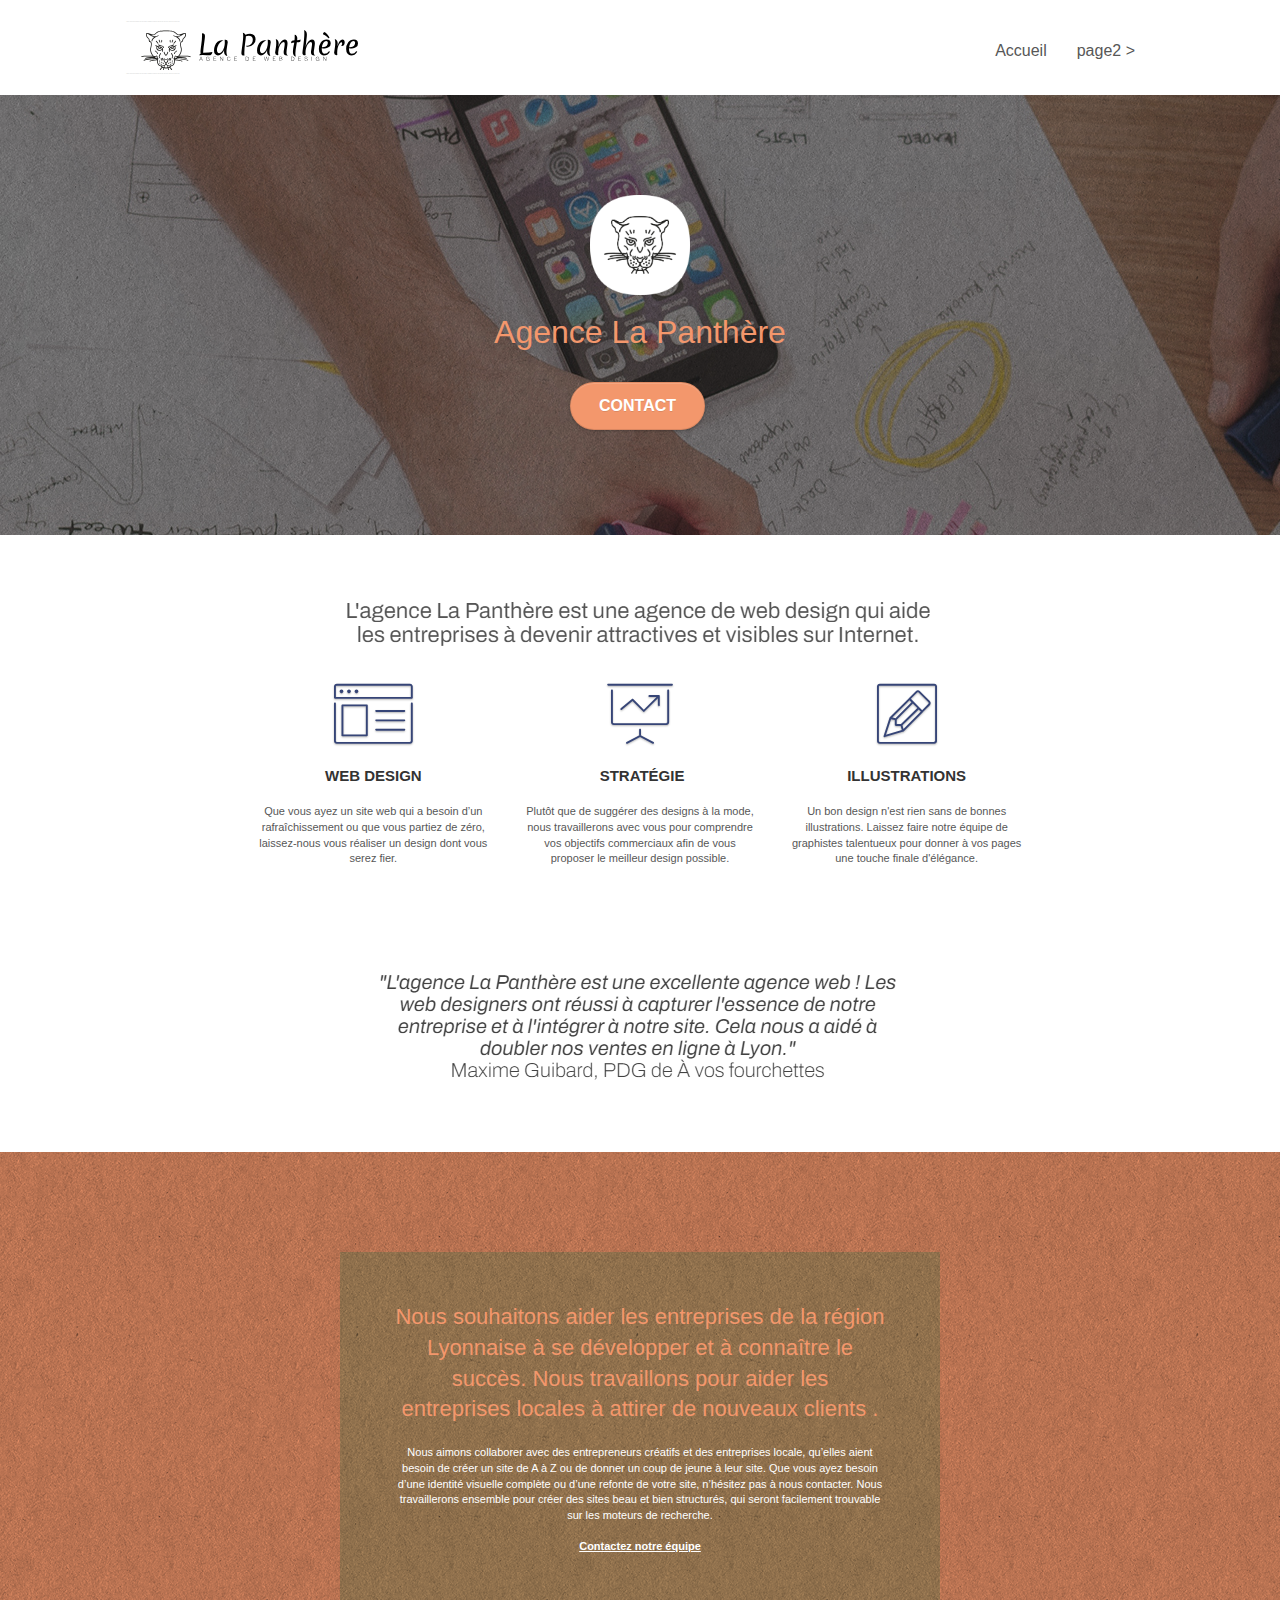
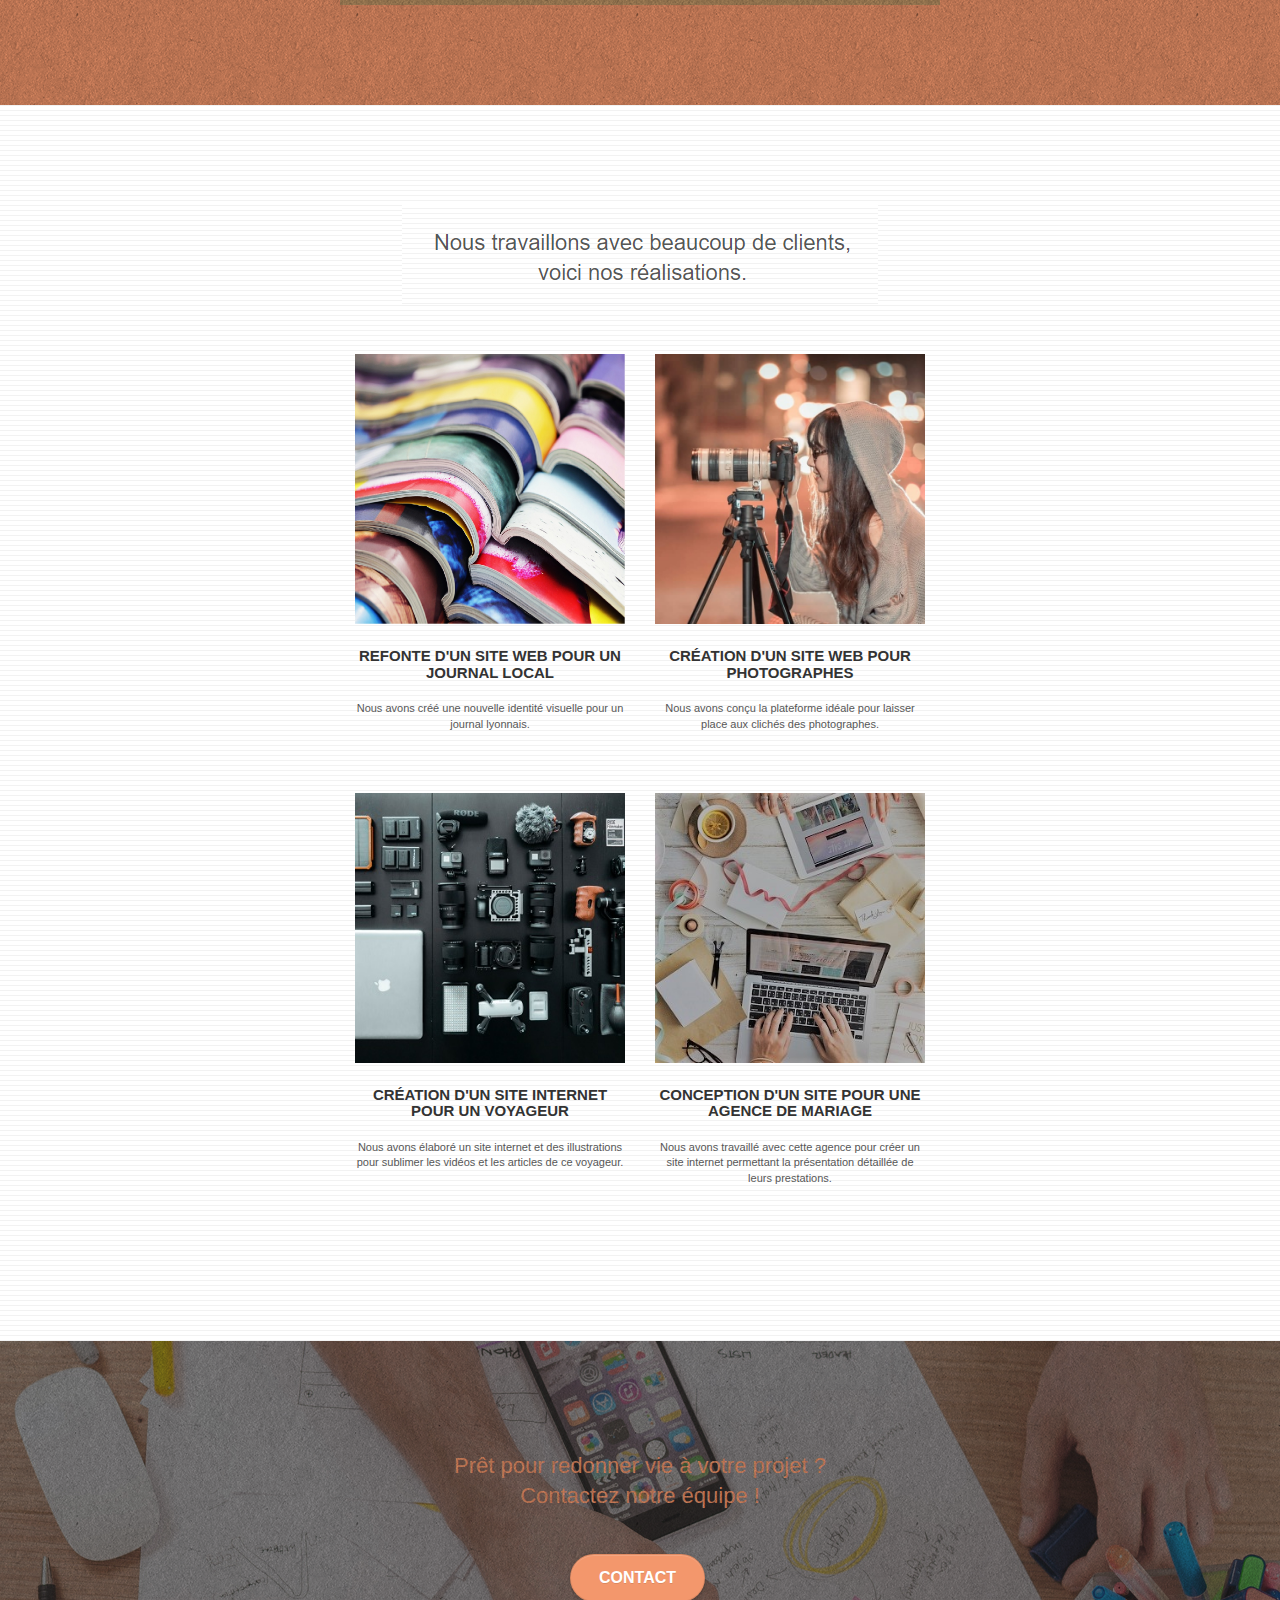
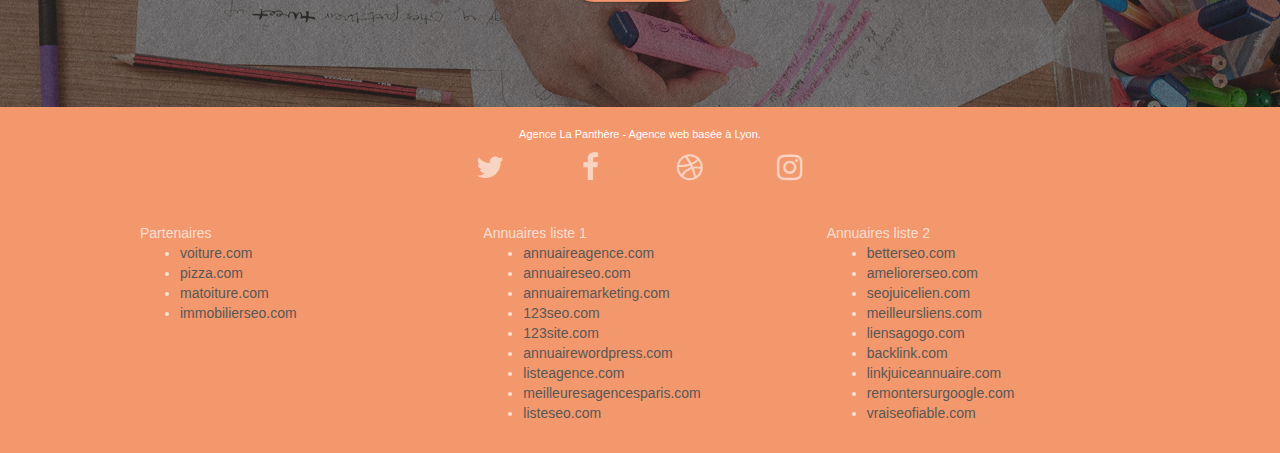
==== index.html @ cd503aeb "version initiale" ====
<!doctype html>
<html lang="Default">
<head>
    <meta charset="utf-8">
    <meta name="keywords" content="seo, google, site web, site internet, agence design paris, agence design, agence design,agence design,agence design,agence design,agence design,agence design,agence design,agence design">
    <meta name="description" content="">
    <meta name="viewport" content="width=device-width, initial-scale=1.0, viewport-fit=cover">
    <link rel="shortcut icon" type="image/png" href="favicon.jpg">
    
	<link rel="stylesheet" type="text/css" href="./css/bootstrap.css">
	<link rel="stylesheet" type="text/css" href="style.css">
	<link rel="stylesheet" type="text/css" href="./css/font-awesome.css">
	<link rel="stylesheet" type="text/css" href="./css/et-line.css">
	
    
	<script src="./js/jquery-2.1.0.js"></script>
	<script src="./js/bootstrap.js"></script>
	<script src="./js/blocs.js"></script>
	<script src="./js/jquery.touchSwipe.js" defer></script>
	<script src="./js/gmaps.js"></script>

    <title>.</title>

    
<!-- Analytics -->
 
<!-- Analytics END -->
    
</head>
<body>
<!-- Principal conteneur -->
<div class="page-container">
    
<!-- bloc-0 -->
<div class="bloc bgc-white l-bloc " id="bloc-0">
	<div class="container bloc-sm">

		<nav class="navbar row">
			<div class="navbar-header">
				<div class="keywords" style="color:#cccccc;font-size:1px;">Agence web à paris, stratégie web, web design, illustrations, design de site web, site web, web, internet, site internet, site</div>
				<a class="navbar-brand" href="index.html"><img src="img/agence-la-panthere-monochrome.svg" alt="paris web design logo agence web meilleure agence" height="40" /></a>
				<div class="keywords" style="color:#cccccc;font-size:1px;">Agence web à paris, stratégie web, web design, illustrations, design de site web, site web, web, internet, site internet, site</div>
				<button id="nav-toggle" type="button" class="ui-navbar-toggle navbar-toggle" data-toggle="collapse" data-target=".navbar-1">
					<span class="sr-only">Toggle navigation</span><span class="icon-bar"></span><span class="icon-bar"></span><span class="icon-bar"></span>
				</button>
			</div>
			<div class="collapse navbar-collapse navbar-1 special-dropdown-nav">
				<ul class="site-navigation nav navbar-nav">
					<li>
						<a href="index.html">Accueil</a>
					</li>
					<li>
					</li>
					<li>
						<a href="page2.html">page2 &gt;</a>
					</li>
				</ul>
			</div>
		</nav>
	</div>
</div>
<!-- bloc-0 END -->

<!-- bloc-1-presentation -->
<div class="bloc bgc-dark-slate-blue bg-banniere d-bloc bg-t-edge bloc-bg-texture texture-paper b-parallax" id="bloc-1-hero">
	<div class="container bloc-lg">
		<div class="row tight-width-whitespace">
			<div class="col-sm-12">
				<img src="img/logo.png" class="center-block image-resize-mode" width="100" alt="Agence La Panthère, agence web paris, création logo paris" />
				<h1 class="text-center hero-bloc-text tc-white ">
					Agence La Panthère
				</h1>
				<div class="text-center">
					<a href="page2.html" class="btn btn-lg btn-clean btn-rd cta-hero btn-atomic-tangerine" id="cta-hero">Contact</a>
				</div>
			</div>
		</div>
	</div>
</div>
<!-- bloc-1-presentation END -->

<!-- bloc-2-services -->
<div class="bloc bgc-white l-bloc" id="bloc-2-services">
	<div class="container bloc-md">
		<div class="row">
			<div class="col-sm-12 text-center">
				<img alt="agence web, agence web paris, web design paris, stratégie web" src="img/title.png" />
			</div>
		</div>
		<div class="row voffset-lg med-width-whitespace">
			<div class="col-sm-4">
				<div class="text-center">
					<span class="et-icon-browser sm-shadow icon-dark-slate-blue icons icon-lg"></span>
				</div>
				<h3 class="mg-md text-center">
					Web design
				</h3>
				<p class="text-center ">
					Que vous ayez un site web qui a besoin d&rsquo;un rafraîchissement ou que vous partiez de zéro, laissez-nous vous réaliser un design dont vous serez fier.
				</p>
			</div>
			<div class="col-sm-4">
				<div class="text-center">
					<span class="et-icon-presentation sm-shadow icon-dark-slate-blue icons icon-lg"></span>
				</div>
				<h3 class="mg-md text-center">
					&nbsp;Stratégie
				</h3>
				<p class="text-center ">
					Plutôt que de suggérer des designs à la mode, nous travaillerons avec vous pour comprendre vos objectifs commerciaux afin de vous proposer le meilleur design possible.<br>
				</p>
			</div>
			<div class="col-sm-4">
				<div class="text-center">
					<span class="et-icon-edit sm-shadow icon-dark-slate-blue icons icon-lg"></span>
				</div>
				<h3 class="mg-md text-center">
					Illustrations
				</h3>
				<p class="text-center ">
					Un bon design n'est rien sans de bonnes illustrations. Laissez faire notre équipe de graphistes talentueux pour donner à vos pages une touche finale d'élégance.
				</p>
			</div>
		</div>
		<div class="row voffset-lg voffset">
			<div class="col-xs-12 col-md-8 col-md-offset-2 text-center">
				<img alt="agence web, agence web paris, web design paris, stratégie web" src="img/citation.png" />

			</div>
		</div>
	</div>
</div>
<!-- bloc-2-services END -->

<!-- bloc-3-what-i-do -->
<div class="bloc tc-white bgc-atomic-tangerine bg-presentation d-bloc bloc-bg-texture texture-paper b-parallax" id="bloc-3-what-i-do">
	<div class="container bloc-lg">
		<div class="row tight-width-whitespace black-background">
			<div class="col-sm-12">
				<h2 class="mg-md text-center tc-white">
					Nous souhaitons aider les entreprises de la région Lyonnaise à se développer et à connaître le succès. Nous travaillons pour aider les entreprises locales à attirer de nouveaux clients .<br>
				</h2>
				<p class="text-center white">
					Nous aimons collaborer avec des entrepreneurs créatifs et des entreprises locale, qu’elles aient besoin de créer un site de A à Z ou de donner un coup de jeune à leur site. Que vous ayez besoin d’une identité visuelle complète ou d’une refonte de votre site, n’hésitez pas à nous contacter. Nous travaillerons ensemble pour créer des sites beau et bien structurés, qui seront facilement trouvable sur les moteurs de recherche. <br><br><a class="ltc-white bold-link" href="page2.html">Contactez notre équipe</a><br>
				</p>
			</div>
		</div>
	</div>
</div>
<!-- bloc-3-what-i-do END -->

<!-- bloc-4-portfolio -->
<div class="bloc bgc-white bg-lines-h2-bg bg-repeat l-bloc" id="bloc-4-portfolio">
	<div class="container bloc-lg">
		<div class="row">
			<div class="col-sm-12 text-center">
				<img alt="agence web, agence web paris, web design paris, stratégie web" src="img/title2.png" />
			</div>
		</div>
		<div class="row tight-width-whitespace portfolio-row">
			<div class="col-sm-6">
				<a href="#" data-lightbox="img/1.jpg" data-gallery-id="gallery-1" data-caption="Refonte d'un site web pour un journal local" data-frame="snapshot-lb"><img src="img/1.jpg" alt="paris web design logo agence web meilleure agence et refonte site web journal" class="img-responsive portfolio-thumb" /></a>
				<h3 class="mg-md text-center">
					Refonte d'un site web pour un journal local
				</h3>
				<p class="text-center">
					Nous avons créé une nouvelle identité visuelle pour un journal lyonnais.
				</p>
			</div>
			<div class="col-sm-6">
				<a href="#" data-lightbox="img/2.jpg" data-gallery-id="gallery-1" data-caption="Création d'un site web pour photographes" data-frame="snapshot-lb"><img src="img/2.jpg" class="img-responsive portfolio-thumb" alt="paris web design logo agence web meilleure agence, Création d'un site web pour photographes" /></a>
				<h3 class="mg-md text-center">
					Création d'un site web pour photographes
				</h3>
				<p class="text-center">
					Nous avons conçu la plateforme idéale pour laisser place aux clichés des photographes.
				</p>
			</div>
		</div>
		<div class="row tight-width-whitespace portfolio-row">
			<div class="col-sm-6">
				<a href="#" data-lightbox="img/3.bmp" data-gallery-id="gallery-1" data-caption="Création d'un site internet pour un voyageur" data-frame="snapshot-lb"><img src="img/3.bmp" class="img-responsive portfolio-thumb" alt="paris web design logo agence web meilleure agence, Création d'un site web pour voyageur"/></a>
				<h3 class="mg-md text-center">
					Création d'un site internet pour un voyageur
				</h3>
				<p class="text-center">
					Nous avons élaboré un site internet et des illustrations pour sublimer les vidéos et les articles de ce voyageur.
				</p>
			</div>
			<div class="col-sm-6">
				<a href="#" data-lightbox="img/4.bmp" data-gallery-id="gallery-1" data-caption="Conception d'un site pour une agence de mariage" data-frame="snapshot-lb"><img src="img/4.bmp" class="img-responsive portfolio-thumb" alt="paris web design logo agence web meilleure agence, Création d'un site web pour agence de mariage" /></a>
				<h3 class="mg-md text-center">
					Conception d'un site pour une agence de mariage
				</h3>
				<p class="text-center">
					Nous avons travaillé avec cette agence pour créer un site internet permettant la présentation détaillée de leurs prestations.
				</p>
			</div>
		</div>
	</div>
</div>
<!-- bloc-4-portfolio END -->

<!-- bloc-5-cta -->
<div class="bloc bgc-dark-slate-blue bg-banniere d-bloc bloc-bg-texture texture-paper" id="bloc-5-cta">
	<div class="container bloc-lg">
		<div class="row">
			<h2 class="mg-md text-center tc-white">
				Prêt pour redonner vie à votre projet ?<br>Contactez notre équipe !
			</h2>
			<div class="col-sm-12 text-center">
				<a href="page2.html" class="btn btn-atomic-tangerine btn-clean btn-rd btn-lg cta-hero">Contact</a>
			</div>
		</div>
	</div>
</div>
<!-- bloc-5-cta END -->

<!-- Footer - bloc-8 -->
<div class="bloc bgc-atomic-tangerine d-bloc" id="bloc-8">
	<div class="container bloc-sm">
		<div class="row">
			<div class="col-sm-12">
				<p class="text-center white">
					Agence La Panthère - Agence web basée à Lyon.<br>
				</p>
				<div class="row row-no-gutters social">
					<div class="col-sm-3">
						<div class="text-center">
							<a class="social" href="index.html"><span class="fa fa-twitter icon-md"></span></a>
						</div>
					</div>
					<div class="col-sm-3">
						<div class="text-center">
							<a class="social" href="index.html"><span class="fa fa-facebook icon-md"></span></a>
						</div>
					</div>
					<div class="col-sm-3">
						<div class="text-center">
							<a class="social" href="index.html"><span class="fa fa-dribbble icon-md"></span></a>
						</div>
					</div>
					<div class="col-sm-3">
						<div class="text-center">
							<a class="social" href="index.html"><span class="fa fa-instagram icon-md"></span></a>
						</div>
					</div>
					<div class="keywords" style="color:#F3976C;">Agence web à paris, stratégie web, web design, illustrations, design de site web, site web, web, internet, site internet, site</div>
				</div>
				<div class="row">
					<div class="col-sm-4">
						Partenaires
							<ul>
								<li><a href="voiture.com">voiture.com</a></li>
								<li><a href="pizza.com">pizza.com</a></li>
								<li><a href="matoiture.com">matoiture.com</a></li>
								<li><a href="immobilierseo.com">immobilierseo.com</a></li>
							</ul>		
					</div>
					<div class="col-sm-4">
						Annuaires liste 1
						<ul>
							<li><a href="annuaireagence.com">annuaireagence.com</a></li>
							<li><a href="annuaireseo.com">annuaireseo.com</a></li>
							<li><a href="annuairemarketing.com">annuairemarketing.com</a></li>
							<li><a href="123seoture.com">123seo.com</a></li>
							<li><a href="123site.com">123site.com</a></li>
							<li><a href="annuairewordpress.com">annuairewordpress.com</a></li>
							<li><a href="listeagence.com">listeagence.com</a></li>
							<li><a href="meilleuresagencesparis.com">meilleuresagencesparis.com</a></li>
							<li><a href="listeseo.com">listeseo.com</a></li>
						</ul>
					</div>
					<div class="col-sm-4">
						Annuaires liste 2
						<ul>
							<li><a href="betterseo.com">betterseo.com</a></li>
							<li><a href="ameliorerseo.com">ameliorerseo.com</a></li>
							<li><a href="seojuicelien.com">seojuicelien.com</a></li>
							<li><a href="meilleursliens.com">meilleursliens.com</a></li>
							<li><a href="liensagogo.com">liensagogo.com</a></li>
							<li><a href="backlink.com">backlink.com</a></li>
							<li><a href="linkjuiceannuaire.com">linkjuiceannuaire.com</a></li>
							<li><a href="remontersurgoogle.com">remontersurgoogle.com</a></li>
							<li><a href="vraiseofiable.com">vraiseofiable.com</a></li>
						</ul>
					</div>
				</div>
			</div>
		</div>
	</div>
</div>
<!-- Footer - bloc-8 END -->

</div>
<!-- Principal conteneur END -->
    

</body>
</html>
---- style.css ----
body {
    margin: 0;
    padding: 0;
    background: #FFF;
    overflow-x: hidden;
    -webkit-font-smoothing: antialiased;
    -moz-osx-font-smoothing: grayscale;
}

a,
button {
    transition: all .3s ease-in-out;
    outline: none!important;
}

a:hover {
    text-decoration: none;
    cursor: pointer;
}

#page-loading-blocs-notifaction {
    position: fixed;
    top: 0;
    bottom: 0;
    width: 100%;
    z-index: 100000;
    background: #FFFFFF url("img/pageload-spinner.gif") no-repeat center center;
}

.bloc {
    width: 100%;
    clear: both;
    background: 50% 50% no-repeat;
    padding: 0 50px;
    -webkit-background-size: cover;
    -moz-background-size: cover;
    -o-background-size: cover;
    background-size: cover;
    position: relative;
}

.bloc .container {
    padding-left: 0;
    padding-right: 0;
}

.bloc-lg {
    padding: 100px 50px;
}

.bloc-md {
    padding: 50px;
}

.bloc-sm {
    padding: 20px 50px;
}

.bg-center,
.bg-l-edge,
.bg-r-edge,
.bg-t-edge,
.bg-b-edge,
.bg-tl-edge,
.bg-bl-edge,
.bg-tr-edge,
.bg-br-edge,
.bg-repeat {
    -webkit-background-size: auto!important;
    -moz-background-size: auto!important;
    -o-background-size: auto!important;
    background-size: auto!important;
}

.bg-repeat {
    background: repeat;
}

.bg-t-edge {
    background: top no-repeat;
}

.bloc-bg-texture::before {
    content: "";
    background-size: 2px 2px;
    position: absolute;
    top: 0;
    bottom: 0;
    left: 0;
    right: 0;
}

.texture-paper::before {
    background: url("img/texture-paper.png");
    background-size: 280px 280px;
}

.b-parallax {
    background-attachment: fixed;
}

.d-bloc {
    color: rgba(255, 255, 255, .7);
}

.d-bloc button:hover {
    color: rgba(255, 255, 255, .9);
}

.d-bloc .icon-round,
.d-bloc .icon-square,
.d-bloc .icon-rounded,
.d-bloc .icon-semi-rounded-a,
.d-bloc .icon-semi-rounded-b {
    border-color: rgba(255, 255, 255, .9);
}

.d-bloc .divider-h span {
    border-color: rgba(255, 255, 255, .2);
}

.d-bloc .a-btn,
.d-bloc .navbar a,
.d-bloc .navbar-brand,
.d-bloc a .icon-sm,
.d-bloc a .icon-md,
.d-bloc a .icon-lg,
.d-bloc a .icon-xl,
.d-bloc h1 a,
.d-bloc h2 a,
.d-bloc h3 a,
.d-bloc h4 a,
.d-bloc h5 a,
.d-bloc h6 a,
.d-bloc p a {
    color: rgba(255, 255, 255, .6);
}

.d-bloc .a-btn:hover,
.d-bloc .navbar a:hover,
.d-bloc .navbar-brand:hover,
.d-bloc a:hover .icon-sm,
.d-bloc a:hover .icon-md,
.d-bloc a:hover .icon-lg,
.d-bloc a:hover .icon-xl,
.d-bloc h1 a:hover,
.d-bloc h2 a:hover,
.d-bloc h3 a:hover,
.d-bloc h4 a:hover,
.d-bloc h5 a:hover,
.d-bloc h6 a:hover,
.d-bloc p a:hover {
    color: rgba(255, 255, 255, 1);
}

.d-bloc .navbar-toggle .icon-bar {
    background: rgba(255, 255, 255, 1);
}

.d-bloc .btn-wire,
.d-bloc .btn-wire:hover {
    color: rgba(255, 255, 255, 1);
    border-color: rgba(255, 255, 255, 1);
}

.d-bloc .panel {
    color: rgba(0, 0, 0, .5);
}

.d-bloc .panel button:hover {
    color: rgba(0, 0, 0, .7);
}

.d-bloc .panel icon {
    border-color: rgba(0, 0, 0, .7);
}

.d-bloc .panel .divider-h span {
    border-color: rgba(0, 0, 0, .1);
}

.d-bloc .panel .a-btn {
    color: rgba(0, 0, 0, .6);
}

.d-bloc .panel .a-btn:hover {
    color: rgba(0, 0, 0, 1);
}

.d-bloc .panel .btn-wire,
.d-bloc .panel .btn-wire:hover {
    color: rgba(0, 0, 0, .7);
    border-color: rgba(0, 0, 0, .3);
}

.d-bloc .panel,
.l-bloc {
    color: rgba(0, 0, 0, .5);
}

.d-bloc .panel button:hover,
.l-bloc button:hover {
    color: rgba(0, 0, 0, .7);
}

.l-bloc .icon-round,
.l-bloc .icon-square,
.l-bloc .icon-rounded,
.l-bloc .icon-semi-rounded-a,
.l-bloc .icon-semi-rounded-b {
    border-color: rgba(0, 0, 0, .7);
}

.d-bloc .panel .divider-h span,
.l-bloc .divider-h span {
    border-color: rgba(0, 0, 0, .1);
}

.d-bloc .panel .a-btn,
.l-bloc .a-btn,
.l-bloc .navbar a,
.l-bloc .navbar-brand,
.l-bloc a .icon-sm,
.l-bloc a .icon-md,
.l-bloc a .icon-lg,
.l-bloc a .icon-xl,
.l-bloc h1 a,
.l-bloc h2 a,
.l-bloc h3 a,
.l-bloc h4 a,
.l-bloc h5 a,
.l-bloc h6 a,
.l-bloc p a {
    color: rgba(0, 0, 0, .6);
}

.d-bloc .panel .a-btn:hover,
.l-bloc .a-btn:hover,
.l-bloc .navbar a:hover,
.l-bloc .navbar-brand:hover,
.l-bloc a:hover .icon-sm,
.l-bloc a:hover .icon-md,
.l-bloc a:hover .icon-lg,
.l-bloc a:hover .icon-xl,
.l-bloc h1 a:hover,
.l-bloc h2 a:hover,
.l-bloc h3 a:hover,
.l-bloc h4 a:hover,
.l-bloc h5 a:hover,
.l-bloc h6 a:hover,
.l-bloc p a:hover {
    color: rgba(0, 0, 0, 1);
}

.l-bloc .navbar-toggle .icon-bar {
    color: rgba(0, 0, 0, .6);
}

.d-bloc .panel .btn-wire,
.d-bloc .panel .btn-wire:hover,
.l-bloc .btn-wire,
.l-bloc .btn-wire:hover {
    color: rgba(0, 0, 0, .7);
    border-color: rgba(0, 0, 0, .3);
}

.voffset {
    margin-top: 30px;
}

.voffset-lg {
    margin-top: 80px;
}

.row-no-gutters {
    margin-right: 0;
    margin-left: 0;
}

.row.row-no-gutters > [class^="col-"],
.row.row-no-gutters > [class*=" col-"] {
    padding-right: 0;
    padding-left: 0;
}

#bloc-1-hero h1 {
    font-size: 32px;
}

.navbar {
    margin-bottom: 0;
    z-index: 1;
}

.navbar-brand {
    height: auto;
    padding: 3px 15px;
    font-size: 25px;
    font-weight: normal;
    font-weight: 600;
    line-height: 44px;
}

.navbar-brand img {
    max-height: 200px;
    margin: 0 5px 0 0;
    display: inline;
}

.navbar-brand img[src$=svg] {
    min-width: 100px;
}

.nav-center .navbar-brand img {
    margin: 0;
}

.navbar .nav {
    padding-top: 2px;
    margin-right: -16px;
    float: right;
    z-index: 1;
}

.nav > li {
    float: left;
    margin-top: 4px;
    font-size: 16px;
}

.navbar-nav .open .dropdown-menu > li > a {
    text-align: inherit;
}

.nav > li a:hover,
.nav > li a:focus {
    background: transparent;
}

.navbar-toggle {
    margin: 10px 10px 0 0;
    border: 0px;
}

.navbar-toggle:hover {
    background: transparent!important;
}

.navbar-toggle .icon-bar {
    background-color: rgba(0, 0, 0, .5);
    width: 26px;
}

.nav-invert .navbar .nav {
    float: left;
}

.nav-invert .navbar-header,
.nav-invert .navbar-brand {
    float: right;
    position: relative;
    z-index: 2;
}

@media (min-width: 768px) {
    .site-navigation {
        position: absolute;
        top: 50%;
        right: 20px;
        transform: translate(0, -50%);
        -webkit-transform: translateY(-50%);
    }
    .nav > li .dropdown-menu a,
    .nav > li .dropdown-menu a:hover {
        color: #484848;
    }
    .nav-invert .site-navigation {
        left: 0;
        right: 0;
    }
    .nav-center {
        text-align: center;
    }
    .nav-center .navbar-header {
        width: 100%;
    }
    .nav-center .navbar-header,
    .nav-center .navbar-brand,
    .nav-center .nav > li {
        float: none;
        display: inline-block;
    }
    .nav-center .site-navigation {
        position: relative;
        width: 100%;
        right: 0;
        margin-right: 0px;
        margin-top: 20px;
    }
    .nav-center.mini-nav .navbar-toggle {
        float: none;
        margin: 10px auto 0;
    }
}

.nav > li > .dropdown a {
    background: none!important;
    display: block;
    padding: 14px 15px;
}

nav .caret {
    margin: 0 5px;
}

.dropdown-menu .dropdown-menu {
    top: -8px;
    left: 100%;
}

.dropdown-menu .dropmenu-flow-right {
    top: 100%;
    left: 0;
    margin-left: -1px;
    border-top-left-radius: 0;
    border-top-right-radius: 0;
}

.dropdown-menu .dropdown span {
    border: 4px solid black;
    border-top-color: transparent;
    border-right-color: transparent;
    border-bottom-color: transparent;
    margin: 6px -5px 0 0!important;
    float: right;
}

.mg-md {
    margin-top: 10px;
    margin-bottom: 20px;
}

.mg-lg {
    margin-top: 10px;
    margin-bottom: 40px;
}

.btn {
    margin: 0 5px 5px 0;
}

.btn.pull-right {
    margin: 0 0 5px 5px;
}

.btn-d,
.btn-d:hover,
.btn-d:focus {
    color: #FFF;
    background: rgba(0, 0, 0, .3);
}

button {
    outline: none!important;
}

.btn-rd {
    border-radius: 40px;
}

.btn-clean {
    border: 1px solid rgba(0, 0, 0, .08);
    border-bottom-color: rgba(0, 0, 0, .1);
    text-shadow: 0 1px 0 rgba(0, 0, 1, .1);
    box-shadow: 0 1px 3px rgba(0, 0, 1, .25), inset 0 1px 0 0 rgba(255, 255, 255, .15);
}

.icon-md {
    font-size: 30px!important;
}

.icon-lg {
    font-size: 60px!important;
}

.sm-shadow {
    text-shadow: 0 1px 2px rgba(0, 0, 0, .3);
}

.panel-sq,
.panel-sq .panel-heading,
.panel-sq .panel-footer {
    border-radius: 0;
}

.panel-rd {
    border-radius: 30px;
}

.panel-rd .panel-heading {
    border-radius: 29px 29px 0 0;
}

.panel-rd .panel-footer {
    border-radius: 0 0 29px 29px;
}

.form-control {
    border-color: rgba(0, 0, 0, .1);
    box-shadow: none;
}

.scrollToTop {
    width: 40px;
    height: 40px;
    position: fixed;
    bottom: 20px;
    right: 20px;
    opacity: 0;
    z-index: 500;
    transition: all .3s ease-in-out;
}

.scrollToTop span {
    margin-top: 6px;
}

.showScrollTop {
    font-size: 14px;
    opacity: 1;
}

a[data-lightbox] {
    position: relative;
    display: block;
    text-align: center;
}

a[data-lightbox]:hover::before {
    content: "+";
    font-family: "HelveticaNeue-Light", "Helvetica Neue Light", "Helvetica Neue", Helvetica, Arial;
    font-size: 32px;
    width: 50px;
    height: 50px;
    margin-left: -25px;
    border-radius: 50%;
    background: rgba(0, 0, 0, .6);
    color: #FFF;
    font-weight: 100;
    z-index: 1;
    position: absolute;
    top: 50%;
    transform: translateY(-50%);
    -webkit-transform: translateY(-50%);
}

a[data-lightbox]:hover img {
    opacity: 0.6;
    -webkit-animation-fill-mode: none;
    animation-fill-mode: none;
}

#lightbox-modal {
    display: flex;
    align-items: center;
}

#lightbox-modal .modal-dialog {
    width: 90%;
    max-width: 900px;
    margin: 0 auto 0;
}

#lightbox-modal .modal-dialog img {
    max-height: 90vh;
    margin: 0 auto;
}

.lightbox-caption {
    padding: 20px;
    color: #FFF;
    background: rgba(0, 0, 0, .5);
    position: absolute;
    left: 15px;
    right: 15px;
    bottom: 5px;
}

.close-lightbox {
    color: #FFF;
    font-size: 30px;
    position: absolute;
    top: 20px;
    right: 20px;
    z-index: 20;
    background: rgba(0, 0, 0, .5);
    border: none;
    line-height: 30px;
    padding: 0 9px 5px;
    opacity: 0.3;
}

.close-lightbox:hover,
.next-lightbox:hover,
.prev-lightbox:hover {
    opacity: 1.0;
    color: #FFF;
}

.next-lightbox,
.prev-lightbox {
    font-size: 20px;
    color: rgba(255, 255, 255, .9);
    background: rgba(0, 0, 0, .5);
    transition: all .2s ease-in-out;
    position: absolute;
    top: 45%;
    z-index: 1;
    opacity: 0.4;
}

.next-lightbox {
    padding: 6px 8px 1px 13px;
    right: 25px;
}

.prev-lightbox {
    padding: 6px 13px 1px 10px;
    left: 25px;
}

.snapshot-lb .modal-body {
    padding-bottom: 45px;
}

.snapshot-lb .lightbox-caption {
    padding: 0;
    color: rgba(0, 0, 0, .5);
    background: none;
}

h1,
h2,
h3,
h4,
h5,
h6,
p,
label,
.btn,
a {
    font-family: "helvetica";
    font-weight: 400;
    color: #575757!important;
}

.container {
    max-width: 1000px;
}

.hero-bloc-text {
    font-size: 38px;
}

.hero-bloc-text-sub {
    font-size: 36px;
}

.statement-bloc-text {
    line-height: 26px;
    font-style: italic;
    font-size: 20px;
    text-align: center;
    font-weight: lighter;
    max-width: 520px;
    margin: auto auto auto auto;
}

p {
    font-size: 11px;
}

.tight-width-whitespace {
    max-width: 600px;
    margin: auto auto auto auto;
}

.h1 {
    font-size: 20px;
    font-family: "Open Sans";
}

.cta-hero {
    margin-top: 22px;
    color: #FFFFFF!important;
    text-transform: uppercase;
    padding: 12px 28px 12px 28px;
    font-size: 16px;
    font-weight: 700;
}

.social {
    max-width: 400px;
    margin: auto auto auto auto;
}

h2 {
    font-size: 22px;
    line-height: 1.4em;
}

h3 {
    font-size: 15px;
    text-transform: uppercase;
    font-weight: 700;
    color: #333333!important;
}

.med-width-whitespace {
    max-width: 800px;
    margin: auto auto auto auto;
    box-shadow: 0px 0px 0px #000000;
}

h1 {
    color: #333333!important;
}

h4 {
    color: #333333!important;
}

.icons {
    margin-bottom: 14px;
    margin-top: 24px;
}

.white {
    color: #FFFFFF!important;
}

.portfolio-thumb {
    margin-bottom: 24px;
}

.portfolio-row {
    margin-bottom: 44px;
    margin-top: 50px;
}

.avatar {
    box-shadow: 0px 4px 9px rgba(0, 0, 0, 0.3);
}

.black-background {
    background-color: rgba(165, 147, 99, 0.7);
    padding: 40px 40px 40px 40px;
}

.bold-link {
    font-weight: 900;
    text-decoration: underline!important;
}

.bgc-white {
    background-color: #FFFFFF;
}

.bgc-dark-slate-blue {
    background-color: #364577;
}

.bgc-atomic-tangerine {
    background-color: #F3976C;
}

.tc-white {
    color: #F3976C!important;
}

.btn-atomic-tangerine {
    background: #F3976C;
    color: #FFFFFF!important;
}

.btn-atomic-tangerine:hover {
    background: #c27956!important;
    color: #FFFFFF!important;
}

.ltc-white {
    color: #FFFFFF!important;
}

.ltc-white:hover {
    color: #cccccc!important;
}

.ltc-atomic-tangerine {
    color: #F3976C!important;
}

.ltc-atomic-tangerine:hover {
    color: #c27956!important;
}

.icon-dark-slate-blue {
    color: #364577!important;
    border-color: #364577!important;
}

.bg-dots-bg {
    background-image: url("img/dots-bg.png");
}

.bg-lines-h2-bg {
    background-image: url("img/lines-h2-bg.png");
}

.bg-banniere {
    background-image: url("img/agence-la-panthere.jpg");
}

.bg-presentation {
    background-image: url("img/image-de-presentation.bmp");
}

@media (max-width: 1024px) {
    .bloc {
        padding-left: 20px;
        padding-right: 20px;
    }
    .bloc.full-width-bloc,
    .bloc-tile-2.full-width-bloc .container,
    .bloc-tile-3.full-width-bloc .container,
    .bloc-tile-4.full-width-bloc .container {
        padding-left: 0;
        padding-right: 0;
    }
}

@media (max-width: 992px) and (min-width: 768px) {
    .navbar .nav {
        max-width: 80%
    }
    .nav-center.navbar .nav {
        max-width: 100%
    }
}

@media only screen and (min-device-width: 768px) and (max-device-width: 1024px) and (orientation: landscape) {
    .b-parallax {
        background-attachment: scroll;
    }
}

@media only screen and (min-device-width: 1024px) and (max-device-width: 1366px) and (-webkit-min-device-pixel-ratio: 1.5) {
    .b-parallax {
        background-attachment: scroll;
    }
}

@media (max-width: 991px) {
    .container {
        width: 100%;
    }
    .b-parallax {
        background-attachment: scroll;
    }
    .page-container,
    #hero-bloc {
        overflow-x: hidden;
        position: relative;
    }
    .bloc {
        padding-left: constant(safe-area-inset-left);
        padding-right: constant(safe-area-inset-right);
    }
    .bloc-group,
    .bloc-group .bloc {
        display: block;
        width: 100%;
    }
    .bloc-fill-screen .fill-bloc-top-edge,
    .bloc-fill-screen .fill-bloc-bottom-edge {
        padding: 0 20px;
        padding-left: constant(safe-area-inset-left);
        padding-right: constant(safe-area-inset-right);
    }
}

@media (max-width: 767px) {
    .page-container {
        overflow-x: hidden;
        position: relative;
    }
    h1,
    h2,
    h3,
    h4,
    h5,
    h6,
    p,
    #disqus_thread {
        padding-left: 10px!important;
        padding-right: 10px!important;
    }
    .b-parallax {
        background-attachment: scroll;
    }
    .navbar .nav {
        padding-top: 0;
        border-top: 1px solid rgba(0, 0, 0, .2);
        float: none!important;
    }
    .navbar.row {
        margin-left: 0;
        margin-right: 0;
    }
    .site-navigation {
        position: inherit;
        transform: none;
        -webkit-transform: none;
        -ms-transform: none;
    }
    .nav > li {
        margin-top: 0;
        border-bottom: 1px solid rgba(0, 0, 0, .1);
        background: rgba(0, 0, 0, .05);
        text-align: left;
        padding-left: 15px;
        width: 100%;
    }
    .nav > li:hover {
        background: rgba(0, 0, 0, .08);
    }
    .dropdown .dropdown a .caret {
        float: none;
        margin: 5px 0 0 10px!important;
        border: 4px solid black;
        border-bottom-color: transparent;
        border-right-color: transparent;
        border-left-color: transparent;
    }
    #hero-bloc .navbar .nav {
        background: rgba(0, 0, 0, .8);
    }
    #hero-bloc .navbar .nav a {
        color: rgba(255, 255, 255, .6);
    }
    .hero {
        padding: 50px 0;
    }
    .hero-nav {
        left: -1px;
        right: -1px;
    }
    .navbar-collapse {
        padding: 0;
        overflow-x: hidden;
        -webkit-box-shadow: none;
        box-shadow: none;
    }
    .navbar-brand img {
        max-height: 40px;
        width: auto;
    }
    .nav-invert .navbar-header {
        float: none;
        width: 100%;
    }
    .nav-invert .navbar-toggle {
        float: left;
        margin-left: 10px;
    }
    .bloc {
        padding-left: 0;
        padding-right: 0;
    }
    .bloc-xxl,
    .bloc-xl,
    .bloc-lg {
        padding: 40px 0;
    }
    .bloc-sm,
    .bloc-md {
        padding-left: 0;
        padding-right: 0;
    }
    .bloc-tile-2 .container,
    .bloc-tile-3 .container,
    .bloc-tile-4 .container,
    .bloc-fill-screen .fill-bloc-top-edge,
    .bloc-fill-screen .fill-bloc-bottom-edge {
        padding-left: 0;
        padding-right: 0;
    }
    .a-block {
        padding: 0 10px;
    }
    .btn-dwn {
        display: none;
    }
    .voffset {
        margin-top: 5px;
    }
    .voffset-md {
        margin-top: 20px;
    }
    .voffset-lg {
        margin-top: 30px;
    }
    form {
        padding: 5px;
    }
    .close-lightbox {
        display: inline-block;
    }
    .blocsapp-device-iphone5 {
        background-size: 216px 425px;
        padding-top: 60px;
        width: 216px;
        height: 425px;
    }
    .blocsapp-device-iphone5 img {
        width: 180px;
        height: 320px;
    }
}

@media (max-width: 400px) {
    .bloc {
        padding-left: 0;
        padding-right: 0;
    }
}

@media (max-width: 767px) {
    .bloc-mob-center-text {
        text-align: center;
    }
}
---- css/et-line.css ----
@font-face {
    font-family: et-line;
    src: url(../fonts/et-line.eot);
    src: url(../fonts/et-line.eot?#iefix) format('embedded-opentype'), url(../fonts/et-line.woff) format('woff'), url(../fonts/et-line.ttf) format('truetype'), url(../fonts/et-line.svg#et-line) format('svg');
    font-weight: 400;
    font-style: normal
}

.et-icon-adjustments,
.et-icon-alarmclock,
.et-icon-anchor,
.et-icon-aperture,
.et-icon-attachment,
.et-icon-bargraph,
.et-icon-basket,
.et-icon-beaker,
.et-icon-bike,
.et-icon-book-open,
.et-icon-briefcase,
.et-icon-browser,
.et-icon-calendar,
.et-icon-camera,
.et-icon-caution,
.et-icon-chat,
.et-icon-circle-compass,
.et-icon-clipboard,
.et-icon-clock,
.et-icon-cloud,
.et-icon-compass,
.et-icon-desktop,
.et-icon-dial,
.et-icon-document,
.et-icon-documents,
.et-icon-download,
.et-icon-dribbble,
.et-icon-edit,
.et-icon-envelope,
.et-icon-expand,
.et-icon-facebook,
.et-icon-flag,
.et-icon-focus,
.et-icon-gears,
.et-icon-genius,
.et-icon-gift,
.et-icon-global,
.et-icon-globe,
.et-icon-googleplus,
.et-icon-grid,
.et-icon-happy,
.et-icon-hazardous,
.et-icon-heart,
.et-icon-hotairballoon,
.et-icon-hourglass,
.et-icon-key,
.et-icon-laptop,
.et-icon-layers,
.et-icon-lifesaver,
.et-icon-lightbulb,
.et-icon-linegraph,
.et-icon-linkedin,
.et-icon-lock,
.et-icon-magnifying-glass,
.et-icon-map,
.et-icon-map-pin,
.et-icon-megaphone,
.et-icon-mic,
.et-icon-mobile,
.et-icon-newspaper,
.et-icon-notebook,
.et-icon-paintbrush,
.et-icon-paperclip,
.et-icon-pencil,
.et-icon-phone,
.et-icon-picture,
.et-icon-pictures,
.et-icon-piechart,
.et-icon-presentation,
.et-icon-pricetags,
.et-icon-printer,
.et-icon-profile-female,
.et-icon-profile-male,
.et-icon-puzzle,
.et-icon-quote,
.et-icon-recycle,
.et-icon-refresh,
.et-icon-ribbon,
.et-icon-rss,
.et-icon-sad,
.et-icon-scissors,
.et-icon-scope,
.et-icon-search,
.et-icon-shield,
.et-icon-speedometer,
.et-icon-strategy,
.et-icon-streetsign,
.et-icon-tablet,
.et-icon-target,
.et-icon-telescope,
.et-icon-toolbox,
.et-icon-tools,
.et-icon-tools-2,
.et-icon-trophy,
.et-icon-tumblr,
.et-icon-twitter,
.et-icon-upload,
.et-icon-video,
.et-icon-wallet,
.et-icon-wine {
    font-family: et-line;
    speak: none;
    font-style: normal;
    font-weight: 400;
    font-variant: normal;
    text-transform: none;
    line-height: 1;
    -webkit-font-smoothing: antialiased;
    -moz-osx-font-smoothing: grayscale;
    display: inline-block
}

.et-icon-mobile:before {
    content: "\e000"
}

.et-icon-laptop:before {
    content: "\e001"
}

.et-icon-desktop:before {
    content: "\e002"
}

.et-icon-tablet:before {
    content: "\e003"
}

.et-icon-phone:before {
    content: "\e004"
}

.et-icon-document:before {
    content: "\e005"
}

.et-icon-documents:before {
    content: "\e006"
}

.et-icon-search:before {
    content: "\e007"
}

.et-icon-clipboard:before {
    content: "\e008"
}

.et-icon-newspaper:before {
    content: "\e009"
}

.et-icon-notebook:before {
    content: "\e00a"
}

.et-icon-book-open:before {
    content: "\e00b"
}

.et-icon-browser:before {
    content: "\e00c"
}

.et-icon-calendar:before {
    content: "\e00d"
}

.et-icon-presentation:before {
    content: "\e00e"
}

.et-icon-picture:before {
    content: "\e00f"
}

.et-icon-pictures:before {
    content: "\e010"
}

.et-icon-video:before {
    content: "\e011"
}

.et-icon-camera:before {
    content: "\e012"
}

.et-icon-printer:before {
    content: "\e013"
}

.et-icon-toolbox:before {
    content: "\e014"
}

.et-icon-briefcase:before {
    content: "\e015"
}

.et-icon-wallet:before {
    content: "\e016"
}

.et-icon-gift:before {
    content: "\e017"
}

.et-icon-bargraph:before {
    content: "\e018"
}

.et-icon-grid:before {
    content: "\e019"
}

.et-icon-expand:before {
    content: "\e01a"
}

.et-icon-focus:before {
    content: "\e01b"
}

.et-icon-edit:before {
    content: "\e01c"
}

.et-icon-adjustments:before {
    content: "\e01d"
}

.et-icon-ribbon:before {
    content: "\e01e"
}

.et-icon-hourglass:before {
    content: "\e01f"
}

.et-icon-lock:before {
    content: "\e020"
}

.et-icon-megaphone:before {
    content: "\e021"
}

.et-icon-shield:before {
    content: "\e022"
}

.et-icon-trophy:before {
    content: "\e023"
}

.et-icon-flag:before {
    content: "\e024"
}

.et-icon-map:before {
    content: "\e025"
}

.et-icon-puzzle:before {
    content: "\e026"
}

.et-icon-basket:before {
    content: "\e027"
}

.et-icon-envelope:before {
    content: "\e028"
}

.et-icon-streetsign:before {
    content: "\e029"
}

.et-icon-telescope:before {
    content: "\e02a"
}

.et-icon-gears:before {
    content: "\e02b"
}

.et-icon-key:before {
    content: "\e02c"
}

.et-icon-paperclip:before {
    content: "\e02d"
}

.et-icon-attachment:before {
    content: "\e02e"
}

.et-icon-pricetags:before {
    content: "\e02f"
}

.et-icon-lightbulb:before {
    content: "\e030"
}

.et-icon-layers:before {
    content: "\e031"
}

.et-icon-pencil:before {
    content: "\e032"
}

.et-icon-tools:before {
    content: "\e033"
}

.et-icon-tools-2:before {
    content: "\e034"
}

.et-icon-scissors:before {
    content: "\e035"
}

.et-icon-paintbrush:before {
    content: "\e036"
}

.et-icon-magnifying-glass:before {
    content: "\e037"
}

.et-icon-circle-compass:before {
    content: "\e038"
}

.et-icon-linegraph:before {
    content: "\e039"
}

.et-icon-mic:before {
    content: "\e03a"
}

.et-icon-strategy:before {
    content: "\e03b"
}

.et-icon-beaker:before {
    content: "\e03c"
}

.et-icon-caution:before {
    content: "\e03d"
}

.et-icon-recycle:before {
    content: "\e03e"
}

.et-icon-anchor:before {
    content: "\e03f"
}

.et-icon-profile-male:before {
    content: "\e040"
}

.et-icon-profile-female:before {
    content: "\e041"
}

.et-icon-bike:before {
    content: "\e042"
}

.et-icon-wine:before {
    content: "\e043"
}

.et-icon-hotairballoon:before {
    content: "\e044"
}

.et-icon-globe:before {
    content: "\e045"
}

.et-icon-genius:before {
    content: "\e046"
}

.et-icon-map-pin:before {
    content: "\e047"
}

.et-icon-dial:before {
    content: "\e048"
}

.et-icon-chat:before {
    content: "\e049"
}

.et-icon-heart:before {
    content: "\e04a"
}

.et-icon-cloud:before {
    content: "\e04b"
}

.et-icon-upload:before {
    content: "\e04c"
}

.et-icon-download:before {
    content: "\e04d"
}

.et-icon-target:before {
    content: "\e04e"
}

.et-icon-hazardous:before {
    content: "\e04f"
}

.et-icon-piechart:before {
    content: "\e050"
}

.et-icon-speedometer:before {
    content: "\e051"
}

.et-icon-global:before {
    content: "\e052"
}

.et-icon-compass:before {
    content: "\e053"
}

.et-icon-lifesaver:before {
    content: "\e054"
}

.et-icon-clock:before {
    content: "\e055"
}

.et-icon-aperture:before {
    content: "\e056"
}

.et-icon-quote:before {
    content: "\e057"
}

.et-icon-scope:before {
    content: "\e058"
}

.et-icon-alarmclock:before {
    content: "\e059"
}

.et-icon-refresh:before {
    content: "\e05a"
}

.et-icon-happy:before {
    content: "\e05b"
}

.et-icon-sad:before {
    content: "\e05c"
}

.et-icon-facebook:before {
    content: "\e05d"
}

.et-icon-twitter:before {
    content: "\e05e"
}

.et-icon-googleplus:before {
    content: "\e05f"
}

.et-icon-rss:before {
    content: "\e060"
}

.et-icon-tumblr:before {
    content: "\e061"
}

.et-icon-linkedin:before {
    content: "\e062"
}

.et-icon-dribbble:before {
    content: "\e063"
}
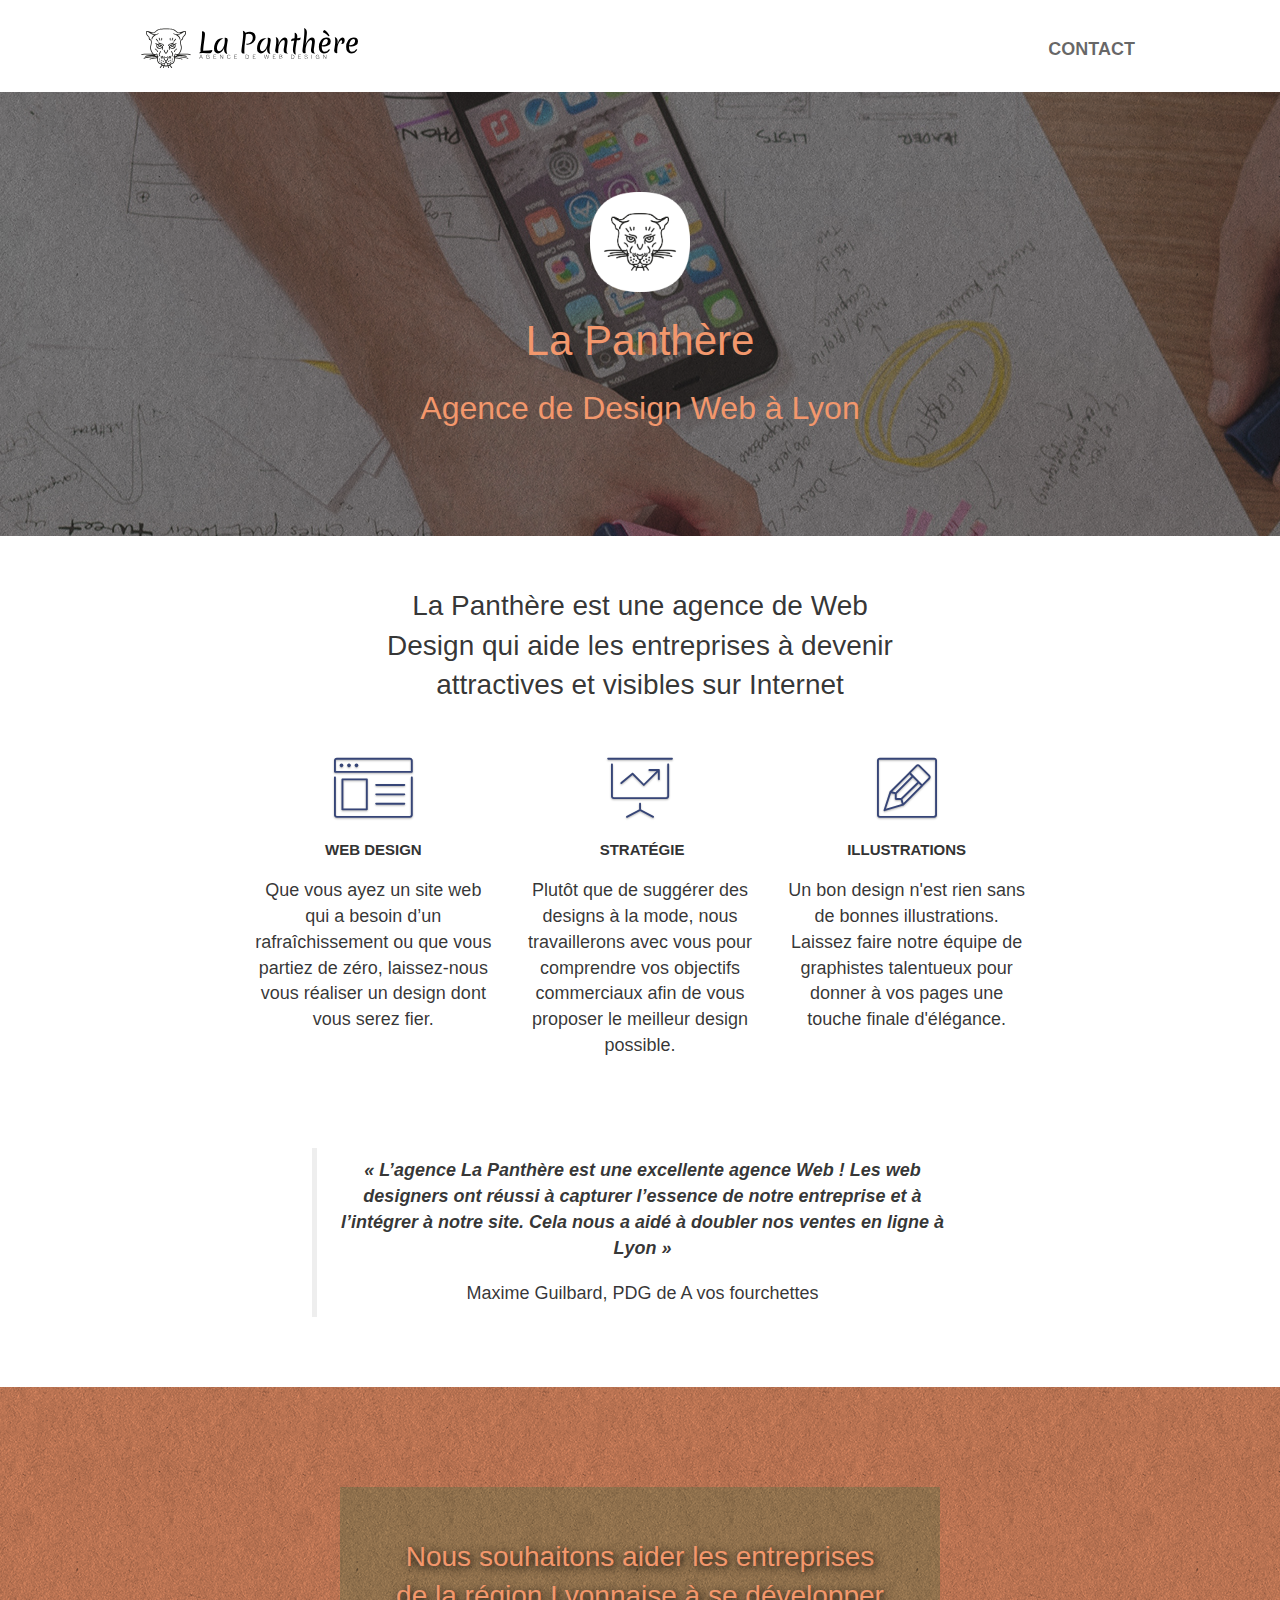
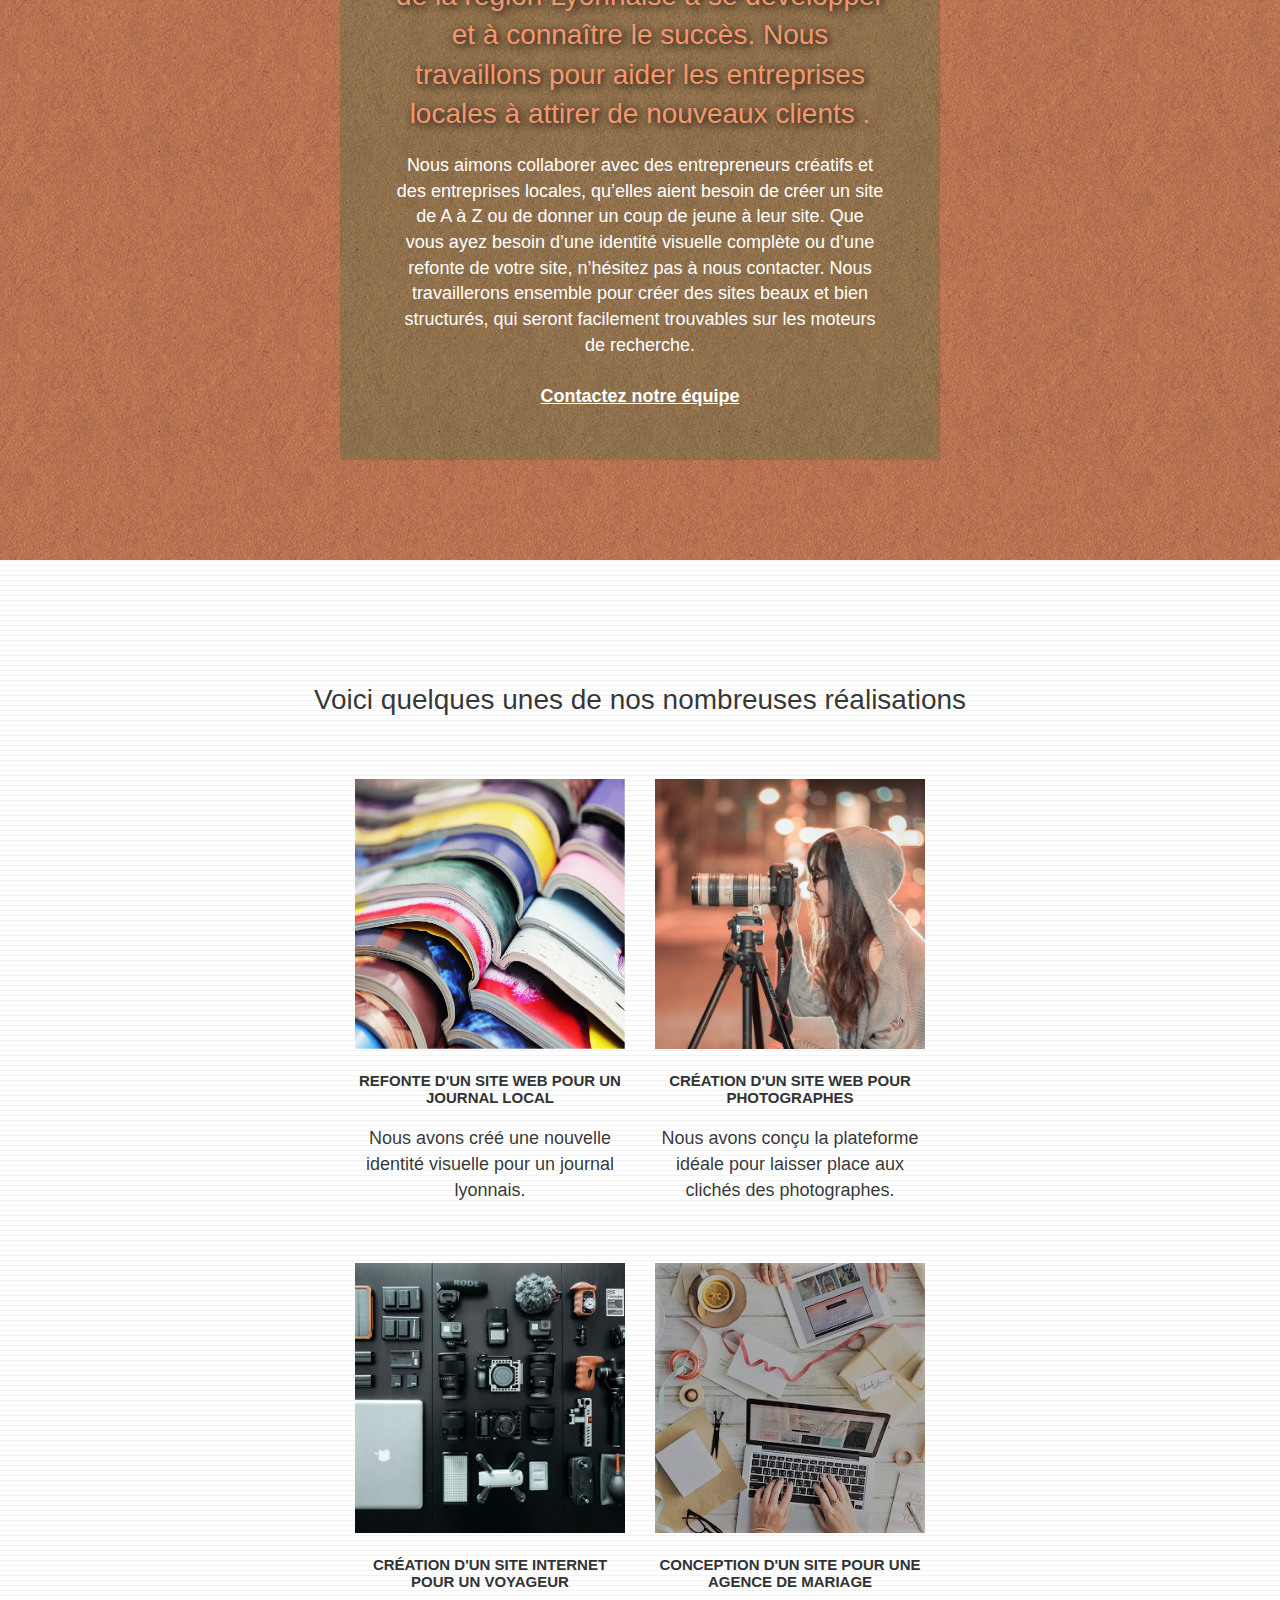
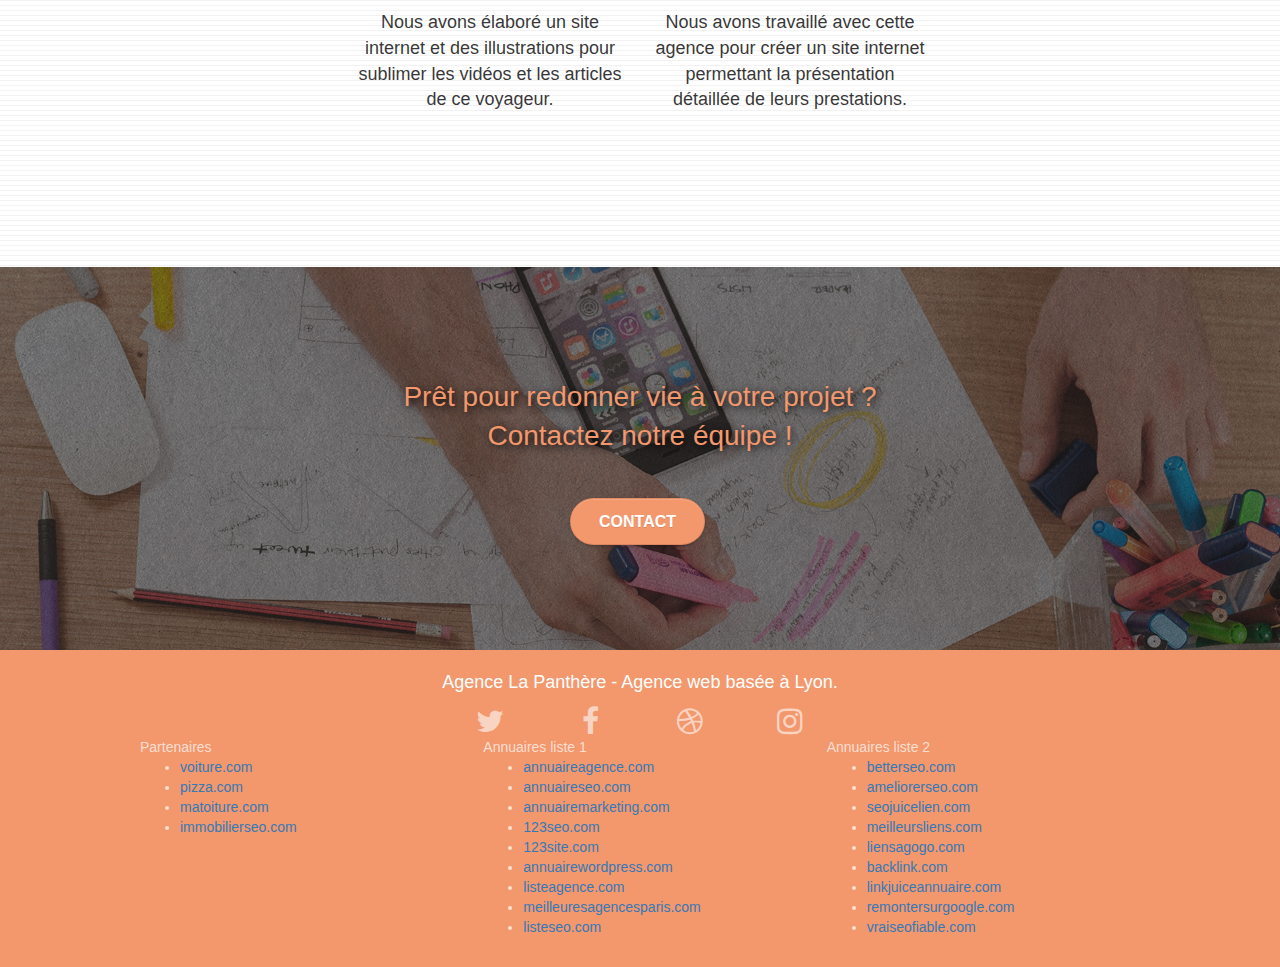
==== commit d29e77db: "premières modifs" ====
--- a/index.html
+++ b/index.html
@@ -1,59 +1,37 @@
 <!doctype html>
-<html lang="Default">
+<html lang="fr">
 <head>
     <meta charset="utf-8">
-    <meta name="keywords" content="seo, google, site web, site internet, agence design paris, agence design, agence design,agence design,agence design,agence design,agence design,agence design,agence design,agence design">
-    <meta name="description" content="">
+    <meta name="description" content="La Panthère est une agence de Web Design qui aide les entreprises à devenir attractives et visibles sur Internet">
     <meta name="viewport" content="width=device-width, initial-scale=1.0, viewport-fit=cover">
     <link rel="shortcut icon" type="image/png" href="favicon.jpg">
-    
 	<link rel="stylesheet" type="text/css" href="./css/bootstrap.css">
 	<link rel="stylesheet" type="text/css" href="style.css">
 	<link rel="stylesheet" type="text/css" href="./css/font-awesome.css">
 	<link rel="stylesheet" type="text/css" href="./css/et-line.css">
-	
-    
+    <title>La Panthère | Agence Web à Lyon</title>
+
 	<script src="./js/jquery-2.1.0.js"></script>
 	<script src="./js/bootstrap.js"></script>
 	<script src="./js/blocs.js"></script>
 	<script src="./js/jquery.touchSwipe.js" defer></script>
-	<script src="./js/gmaps.js"></script>
-
-    <title>.</title>
-
-    
-<!-- Analytics -->
- 
-<!-- Analytics END -->
-    
+	<!-- <script src="./js/gmaps.js"></script> -->
 </head>
+
 <body>
 <!-- Principal conteneur -->
-<div class="page-container">
+<main class="page-container">
     
 <!-- bloc-0 -->
 <div class="bloc bgc-white l-bloc " id="bloc-0">
 	<div class="container bloc-sm">
-
 		<nav class="navbar row">
 			<div class="navbar-header">
-				<div class="keywords" style="color:#cccccc;font-size:1px;">Agence web à paris, stratégie web, web design, illustrations, design de site web, site web, web, internet, site internet, site</div>
-				<a class="navbar-brand" href="index.html"><img src="img/agence-la-panthere-monochrome.svg" alt="paris web design logo agence web meilleure agence" height="40" /></a>
-				<div class="keywords" style="color:#cccccc;font-size:1px;">Agence web à paris, stratégie web, web design, illustrations, design de site web, site web, web, internet, site internet, site</div>
-				<button id="nav-toggle" type="button" class="ui-navbar-toggle navbar-toggle" data-toggle="collapse" data-target=".navbar-1">
-					<span class="sr-only">Toggle navigation</span><span class="icon-bar"></span><span class="icon-bar"></span><span class="icon-bar"></span>
-				</button>
+				<a class="navbar-brand" href="index.html"><img src="img/agence-la-panthere-monochrome.svg" alt="Logo de l’agence La Panthère" height="40" /></a>
 			</div>
 			<div class="collapse navbar-collapse navbar-1 special-dropdown-nav">
 				<ul class="site-navigation nav navbar-nav">
-					<li>
-						<a href="index.html">Accueil</a>
-					</li>
-					<li>
-					</li>
-					<li>
-						<a href="page2.html">page2 &gt;</a>
-					</li>
+					<li><a href="page2.html">Contact</a></li>
 				</ul>
 			</div>
 		</nav>
@@ -66,13 +44,9 @@
 	<div class="container bloc-lg">
 		<div class="row tight-width-whitespace">
 			<div class="col-sm-12">
-				<img src="img/logo.png" class="center-block image-resize-mode" width="100" alt="Agence La Panthère, agence web paris, création logo paris" />
-				<h1 class="text-center hero-bloc-text tc-white ">
-					Agence La Panthère
-				</h1>
-				<div class="text-center">
-					<a href="page2.html" class="btn btn-lg btn-clean btn-rd cta-hero btn-atomic-tangerine" id="cta-hero">Contact</a>
-				</div>
+				<img src="img/logo.png" class="center-block image-resize-mode" width="100" alt="Logo de l’Agence La Panthère" />
+				<h2>La Panthère</h2>
+				<h1 class="text-center hero-bloc-text tc-white ">Agence de Design Web à Lyon</h1>
 			</div>
 		</div>
 	</div>
@@ -84,7 +58,8 @@
 	<div class="container bloc-md">
 		<div class="row">
 			<div class="col-sm-12 text-center">
-				<img alt="agence web, agence web paris, web design paris, stratégie web" src="img/title.png" />
+				<!-- <img alt="agence web, agence web paris, web design paris, stratégie web" src="img/title.png" /> -->
+				<h2>La Panthère est une agence de Web Design qui aide les entreprises à devenir attractives et visibles sur Internet</h2>
 			</div>
 		</div>
 		<div class="row voffset-lg med-width-whitespace">
@@ -124,7 +99,12 @@
 		</div>
 		<div class="row voffset-lg voffset">
 			<div class="col-xs-12 col-md-8 col-md-offset-2 text-center">
-				<img alt="agence web, agence web paris, web design paris, stratégie web" src="img/citation.png" />
+				<blockquote>
+					«&nbsp;L’agence La Panthère est une excellente agence Web&nbsp;! Les web designers ont réussi à capturer l’essence de notre entreprise et à l’intégrer à notre site. Cela nous a aidé à doubler nos ventes en ligne à Lyon&nbsp;»
+					<p class="author">Maxime Guilbard, PDG de A vos fourchettes</p>
+				</blockquote>
+
+				<!-- <img alt="agence web, agence web paris, web design paris, stratégie web" src="img/citation.png" /> -->
 
 			</div>
 		</div>
@@ -137,11 +117,11 @@
 	<div class="container bloc-lg">
 		<div class="row tight-width-whitespace black-background">
 			<div class="col-sm-12">
-				<h2 class="mg-md text-center tc-white">
+				<h2 class="mg-md text-center tc-white strong">
 					Nous souhaitons aider les entreprises de la région Lyonnaise à se développer et à connaître le succès. Nous travaillons pour aider les entreprises locales à attirer de nouveaux clients .<br>
 				</h2>
 				<p class="text-center white">
-					Nous aimons collaborer avec des entrepreneurs créatifs et des entreprises locale, qu’elles aient besoin de créer un site de A à Z ou de donner un coup de jeune à leur site. Que vous ayez besoin d’une identité visuelle complète ou d’une refonte de votre site, n’hésitez pas à nous contacter. Nous travaillerons ensemble pour créer des sites beau et bien structurés, qui seront facilement trouvable sur les moteurs de recherche. <br><br><a class="ltc-white bold-link" href="page2.html">Contactez notre équipe</a><br>
+					Nous aimons collaborer avec des entrepreneurs créatifs et des entreprises locales, qu’elles aient besoin de créer un site de A à Z ou de donner un coup de jeune à leur site. Que vous ayez besoin d’une identité visuelle complète ou d’une refonte de votre site, n’hésitez pas à nous contacter. Nous travaillerons ensemble pour créer des sites beaux et bien structurés, qui seront facilement trouvables sur les moteurs de recherche. <br><br><a class="ltc-white bold-link" href="page2.html">Contactez notre équipe</a><br>
 				</p>
 			</div>
 		</div>
@@ -154,7 +134,8 @@
 	<div class="container bloc-lg">
 		<div class="row">
 			<div class="col-sm-12 text-center">
-				<img alt="agence web, agence web paris, web design paris, stratégie web" src="img/title2.png" />
+				<h2 class="soft-section-title">Voici quelques unes de nos nombreuses réalisations</h2>
+				<!-- <img alt="agence web, agence web paris, web design paris, stratégie web" src="img/title2.png" /> -->
 			</div>
 		</div>
 		<div class="row tight-width-whitespace portfolio-row">
@@ -205,11 +186,11 @@
 <div class="bloc bgc-dark-slate-blue bg-banniere d-bloc bloc-bg-texture texture-paper" id="bloc-5-cta">
 	<div class="container bloc-lg">
 		<div class="row">
-			<h2 class="mg-md text-center tc-white">
+			<h2 class="mg-md text-center tc-white strong">
 				Prêt pour redonner vie à votre projet ?<br>Contactez notre équipe !
 			</h2>
 			<div class="col-sm-12 text-center">
-				<a href="page2.html" class="btn btn-atomic-tangerine btn-clean btn-rd btn-lg cta-hero">Contact</a>
+				<a href="page2.html" class="btn btn-atomic-tangerine btn-clean btn-rd btn-lg cta-hero"><b>Contact</b></a>
 			</div>
 		</div>
 	</div>
@@ -242,10 +223,9 @@
 					</div>
 					<div class="col-sm-3">
 						<div class="text-center">
-							<a class="social" href="index.html"><span class="fa fa-instagram icon-md"></span></a>
-						</div>
-					</div>
-					<div class="keywords" style="color:#F3976C;">Agence web à paris, stratégie web, web design, illustrations, design de site web, site web, web, internet, site internet, site</div>
+							<a class="social" href="#"><span class="fa fa-instagram icon-md" title="instagram"></span></a>
+						</div>
+					</div>
 				</div>
 				<div class="row">
 					<div class="col-sm-4">
@@ -292,7 +272,7 @@
 </div>
 <!-- Footer - bloc-8 END -->
 
-</div>
+</main>
 <!-- Principal conteneur END -->
     
 
--- a/style.css
+++ b/style.css
@@ -195,7 +195,7 @@
 
 .d-bloc .panel,
 .l-bloc {
-    color: rgba(0, 0, 0, .5);
+    color: rgba(0, 0, 0, .8);
 }
 
 .d-bloc .panel button:hover,
@@ -651,7 +651,7 @@
 a {
     font-family: "helvetica";
     font-weight: 400;
-    color: #575757!important;
+   /*  color: #575757!important; */
 }
 
 .container {
@@ -677,7 +677,7 @@
 }
 
 p {
-    font-size: 11px;
+    font-size: 18px;
 }
 
 .tight-width-whitespace {
@@ -1039,4 +1039,18 @@
     .bloc-mob-center-text {
         text-align: center;
     }
-}+}
+
+/* Ajout de CSS */
+
+.nav > li > a {font-weight: bold; font-size: 18px; text-transform: uppercase;}
+
+#bloc-1-hero h2 {text-align: center; color: #F3976C; font-size: 300% ;}
+
+#bloc-2-services h2 {max-width: 550px; margin: 0 auto 30px auto; font-size: 200%;}
+
+#bloc-2-services blockquote {font-weight: bold; font-style: italic; font-size: 18px;}
+#bloc-2-services blockquote .author {margin-top: 20px; font-weight: 500; font-style: normal ;}
+h2.strong {font-size: 200%; text-shadow: 2px 2px 8px #000; color: #f3976c; z-index: 5; position: relative;}
+
+h2.soft-section-title {font-size: 200%;}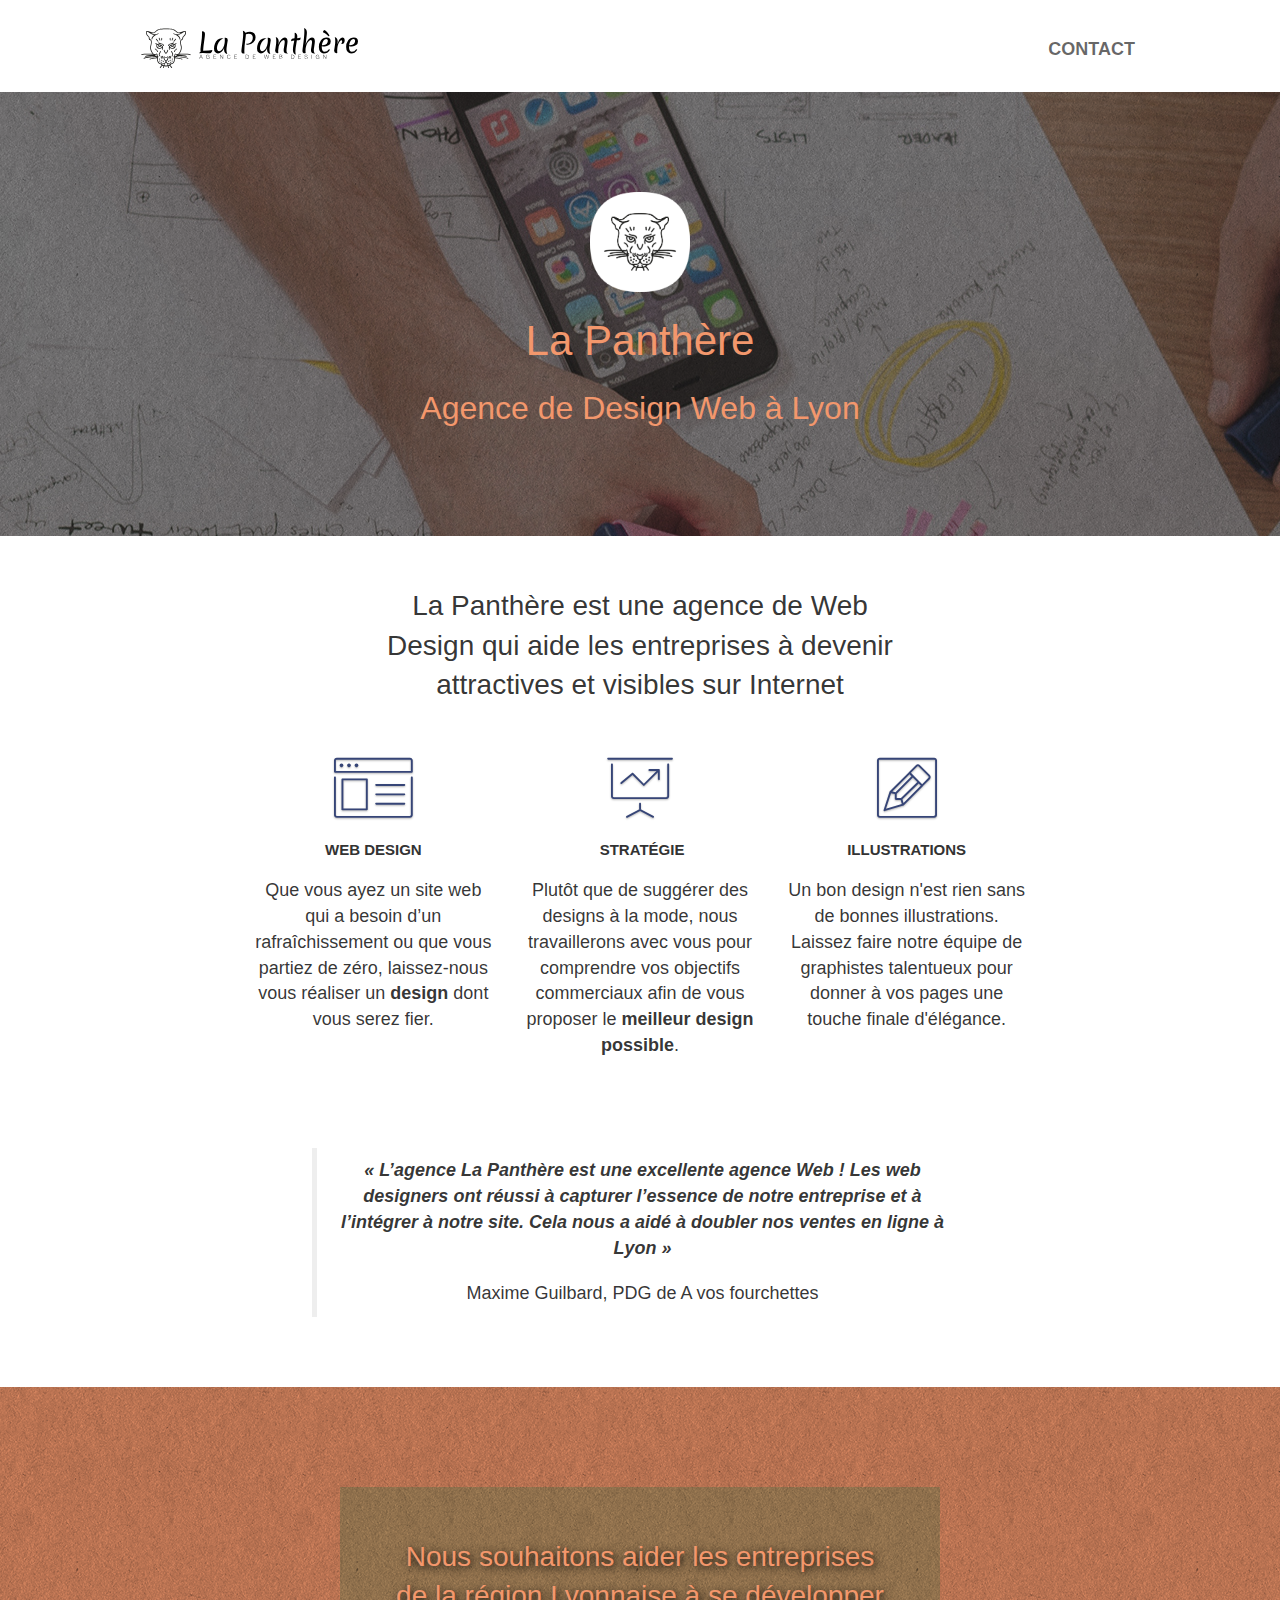
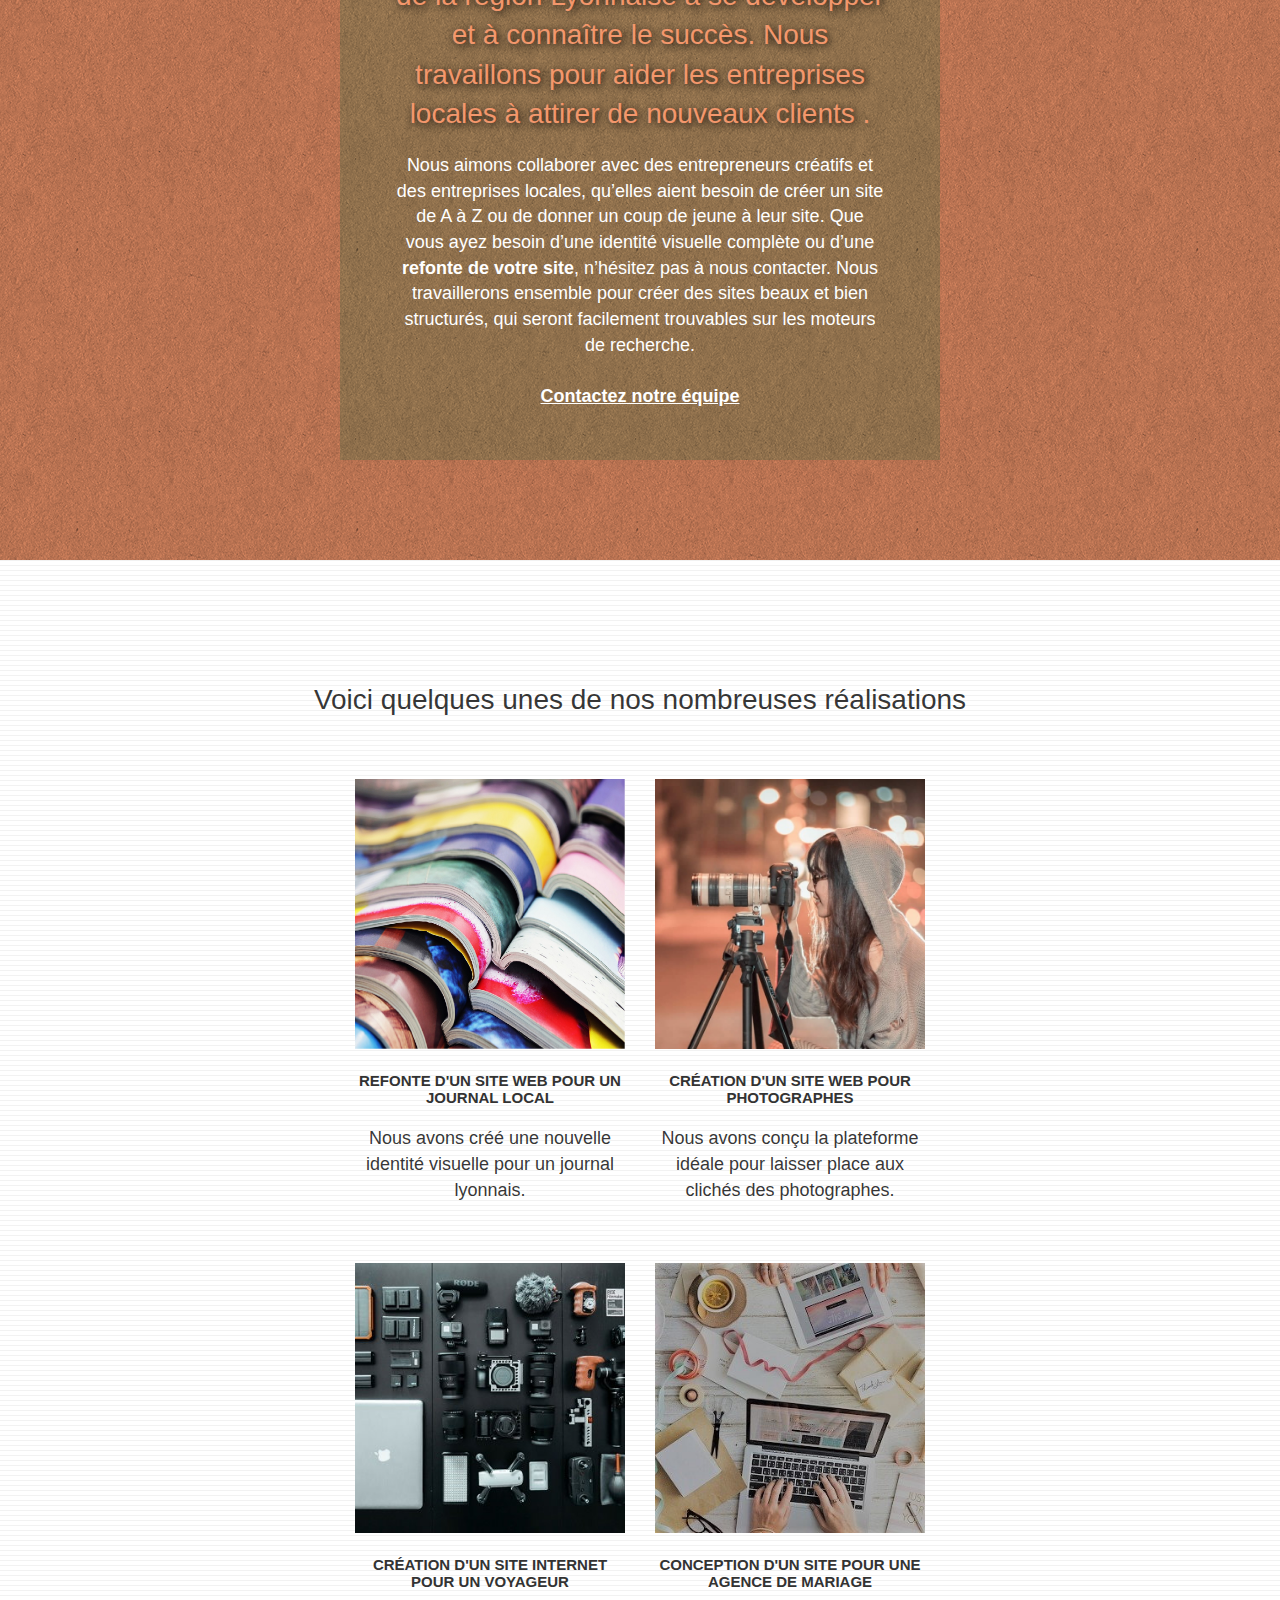
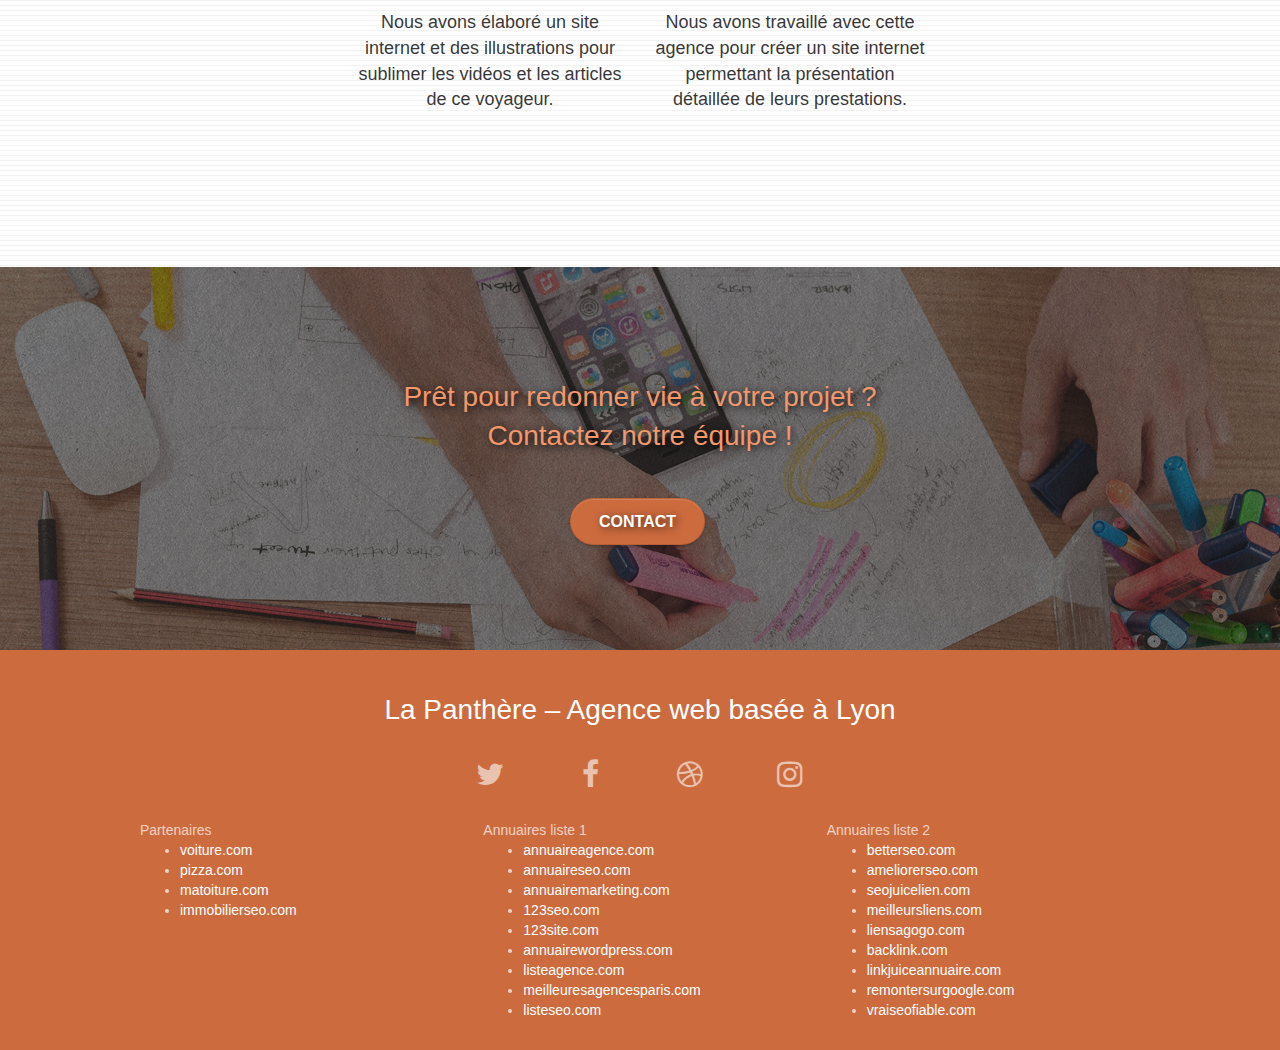
==== commit 7ec91a27: "version finale 1" ====
--- a/index.html
+++ b/index.html
@@ -31,7 +31,7 @@
 			</div>
 			<div class="collapse navbar-collapse navbar-1 special-dropdown-nav">
 				<ul class="site-navigation nav navbar-nav">
-					<li><a href="page2.html">Contact</a></li>
+					<li><a href="contacter-agence-web.html">Contact</a></li>
 				</ul>
 			</div>
 		</nav>
@@ -71,7 +71,7 @@
 					Web design
 				</h3>
 				<p class="text-center ">
-					Que vous ayez un site web qui a besoin d&rsquo;un rafraîchissement ou que vous partiez de zéro, laissez-nous vous réaliser un design dont vous serez fier.
+					Que vous ayez un site web qui a besoin d&rsquo;un rafraîchissement ou que vous partiez de zéro, laissez-nous vous réaliser un <strong>design</strong> dont vous serez fier.
 				</p>
 			</div>
 			<div class="col-sm-4">
@@ -82,7 +82,7 @@
 					&nbsp;Stratégie
 				</h3>
 				<p class="text-center ">
-					Plutôt que de suggérer des designs à la mode, nous travaillerons avec vous pour comprendre vos objectifs commerciaux afin de vous proposer le meilleur design possible.<br>
+					Plutôt que de suggérer des designs à la mode, nous travaillerons avec vous pour comprendre vos objectifs commerciaux afin de vous proposer le <strong>meilleur design possible</strong>.<br>
 				</p>
 			</div>
 			<div class="col-sm-4">
@@ -100,7 +100,7 @@
 		<div class="row voffset-lg voffset">
 			<div class="col-xs-12 col-md-8 col-md-offset-2 text-center">
 				<blockquote>
-					«&nbsp;L’agence La Panthère est une excellente agence Web&nbsp;! Les web designers ont réussi à capturer l’essence de notre entreprise et à l’intégrer à notre site. Cela nous a aidé à doubler nos ventes en ligne à Lyon&nbsp;»
+					«&nbsp;L’agence La Panthère est une excellente agence Web&nbsp;! Les <strong>web designers</strong> ont réussi à capturer l’essence de notre <strong>entreprise</strong> et à l’intégrer à notre site. Cela nous a aidé à doubler nos ventes en ligne à Lyon&nbsp;»
 					<p class="author">Maxime Guilbard, PDG de A vos fourchettes</p>
 				</blockquote>
 
@@ -121,7 +121,7 @@
 					Nous souhaitons aider les entreprises de la région Lyonnaise à se développer et à connaître le succès. Nous travaillons pour aider les entreprises locales à attirer de nouveaux clients .<br>
 				</h2>
 				<p class="text-center white">
-					Nous aimons collaborer avec des entrepreneurs créatifs et des entreprises locales, qu’elles aient besoin de créer un site de A à Z ou de donner un coup de jeune à leur site. Que vous ayez besoin d’une identité visuelle complète ou d’une refonte de votre site, n’hésitez pas à nous contacter. Nous travaillerons ensemble pour créer des sites beaux et bien structurés, qui seront facilement trouvables sur les moteurs de recherche. <br><br><a class="ltc-white bold-link" href="page2.html">Contactez notre équipe</a><br>
+					Nous aimons collaborer avec des entrepreneurs créatifs et des entreprises locales, qu’elles aient besoin de créer un site de A à Z ou de donner un coup de jeune à leur site. Que vous ayez besoin d’une identité visuelle complète ou d’une <strong>refonte de votre site</strong>, n’hésitez pas à nous contacter. Nous travaillerons ensemble pour créer des sites beaux et bien structurés, qui seront facilement trouvables sur les moteurs de recherche. <br><br><a class="ltc-white bold-link" href="contacter-agence-web.html">Contactez notre équipe</a><br>
 				</p>
 			</div>
 		</div>
@@ -140,7 +140,7 @@
 		</div>
 		<div class="row tight-width-whitespace portfolio-row">
 			<div class="col-sm-6">
-				<a href="#" data-lightbox="img/1.jpg" data-gallery-id="gallery-1" data-caption="Refonte d'un site web pour un journal local" data-frame="snapshot-lb"><img src="img/1.jpg" alt="paris web design logo agence web meilleure agence et refonte site web journal" class="img-responsive portfolio-thumb" /></a>
+				<a href="#" data-lightbox="img/1.jpg" data-gallery-id="gallery-1" data-caption="Refonte d'un site web pour un journal local" data-frame="snapshot-lb"><img src="img/1.jpg" alt="refonte site web journal" class="img-responsive portfolio-thumb" /></a>
 				<h3 class="mg-md text-center">
 					Refonte d'un site web pour un journal local
 				</h3>
@@ -149,7 +149,7 @@
 				</p>
 			</div>
 			<div class="col-sm-6">
-				<a href="#" data-lightbox="img/2.jpg" data-gallery-id="gallery-1" data-caption="Création d'un site web pour photographes" data-frame="snapshot-lb"><img src="img/2.jpg" class="img-responsive portfolio-thumb" alt="paris web design logo agence web meilleure agence, Création d'un site web pour photographes" /></a>
+				<a href="#" data-lightbox="img/2.jpg" data-gallery-id="gallery-1" data-caption="Création d'un site web pour photographes" data-frame="snapshot-lb"><img src="img/2.jpg" class="img-responsive portfolio-thumb" alt="créatio d’un site web pour photographe" /></a>
 				<h3 class="mg-md text-center">
 					Création d'un site web pour photographes
 				</h3>
@@ -160,7 +160,7 @@
 		</div>
 		<div class="row tight-width-whitespace portfolio-row">
 			<div class="col-sm-6">
-				<a href="#" data-lightbox="img/3.bmp" data-gallery-id="gallery-1" data-caption="Création d'un site internet pour un voyageur" data-frame="snapshot-lb"><img src="img/3.bmp" class="img-responsive portfolio-thumb" alt="paris web design logo agence web meilleure agence, Création d'un site web pour voyageur"/></a>
+				<a href="#" data-lightbox="img/3.bmp" data-gallery-id="gallery-1" data-caption="Création d'un site internet pour un voyageur" data-frame="snapshot-lb"><img src="img/3.jpg" class="img-responsive portfolio-thumb" alt="paris web design logo agence web meilleure agence, Création d'un site web pour voyageur"/></a>
 				<h3 class="mg-md text-center">
 					Création d'un site internet pour un voyageur
 				</h3>
@@ -169,7 +169,7 @@
 				</p>
 			</div>
 			<div class="col-sm-6">
-				<a href="#" data-lightbox="img/4.bmp" data-gallery-id="gallery-1" data-caption="Conception d'un site pour une agence de mariage" data-frame="snapshot-lb"><img src="img/4.bmp" class="img-responsive portfolio-thumb" alt="paris web design logo agence web meilleure agence, Création d'un site web pour agence de mariage" /></a>
+				<a href="#" data-lightbox="img/4.bmp" data-gallery-id="gallery-1" data-caption="Conception d'un site pour une agence de mariage" data-frame="snapshot-lb"><img src="img/4.jpg" class="img-responsive portfolio-thumb" alt="création d'un site web pour agence de mariage" /></a>
 				<h3 class="mg-md text-center">
 					Conception d'un site pour une agence de mariage
 				</h3>
@@ -190,7 +190,7 @@
 				Prêt pour redonner vie à votre projet ?<br>Contactez notre équipe !
 			</h2>
 			<div class="col-sm-12 text-center">
-				<a href="page2.html" class="btn btn-atomic-tangerine btn-clean btn-rd btn-lg cta-hero"><b>Contact</b></a>
+				<a href="contacter-agence-web.html" class="btn btn-atomic-tangerine btn-clean btn-rd btn-lg cta-hero"><b>Contact</b></a>
 			</div>
 		</div>
 	</div>
@@ -198,36 +198,41 @@
 <!-- bloc-5-cta END -->
 
 <!-- Footer - bloc-8 -->
-<div class="bloc bgc-atomic-tangerine d-bloc" id="bloc-8">
+<footer class="bloc d-bloc" id="bloc-8">
 	<div class="container bloc-sm">
 		<div class="row">
 			<div class="col-sm-12">
-				<p class="text-center white">
-					Agence La Panthère - Agence web basée à Lyon.<br>
-				</p>
+
+				<h2 class="text-center white soft-section-title">
+					La Panthère – Agence web basée à Lyon<br>
+				</h2>
+
 				<div class="row row-no-gutters social">
 					<div class="col-sm-3">
 						<div class="text-center">
-							<a class="social" href="index.html"><span class="fa fa-twitter icon-md"></span></a>
-						</div>
-					</div>
-					<div class="col-sm-3">
-						<div class="text-center">
-							<a class="social" href="index.html"><span class="fa fa-facebook icon-md"></span></a>
-						</div>
-					</div>
-					<div class="col-sm-3">
-						<div class="text-center">
-							<a class="social" href="index.html"><span class="fa fa-dribbble icon-md"></span></a>
-						</div>
-					</div>
-					<div class="col-sm-3">
-						<div class="text-center">
-							<a class="social" href="#"><span class="fa fa-instagram icon-md" title="instagram"></span></a>
-						</div>
-					</div>
-				</div>
+							<a class="social" aria-hidden="true" aria-label="Twitter" href="twitter.com"><span class="fa fa-twitter icon-md" ></span></a>
+						</div>
+					</div>
+					<div class="col-sm-3">
+						<div class="text-center">
+							<a class="social" href="facebook.com" aria-hidden="true" aria-label="Facebook"><span class="fa fa-facebook icon-md"></span></a>
+						</div>
+					</div>
+					<div class="col-sm-3">
+						<div class="text-center">
+							<a class="social" href="dribble.com" aria-hidden="true" aria-label="Dribble"><span class="fa fa-dribbble icon-md"></span></a>
+						</div>
+					</div>
+					<div class="col-sm-3">
+						<div class="text-center">
+							<a class="social" href="instagram.com" aria-hidden="true" aria-label="Instagram"><span class="fa fa-instagram icon-md"></span></a>
+						</div>
+					</div>
+				</div>
+
+
 				<div class="row">
+
 					<div class="col-sm-4">
 						Partenaires
 							<ul>
@@ -237,6 +242,7 @@
 								<li><a href="immobilierseo.com">immobilierseo.com</a></li>
 							</ul>		
 					</div>
+
 					<div class="col-sm-4">
 						Annuaires liste 1
 						<ul>
@@ -251,6 +257,7 @@
 							<li><a href="listeseo.com">listeseo.com</a></li>
 						</ul>
 					</div>
+
 					<div class="col-sm-4">
 						Annuaires liste 2
 						<ul>
@@ -269,7 +276,7 @@
 			</div>
 		</div>
 	</div>
-</div>
+</footer>
 <!-- Footer - bloc-8 END -->
 
 </main>
--- a/style.css
+++ b/style.css
@@ -701,7 +701,7 @@
 
 .social {
     max-width: 400px;
-    margin: auto auto auto auto;
+    margin: 30px auto;
 }
 
 h2 {
@@ -779,8 +779,9 @@
 }
 
 .btn-atomic-tangerine {
-    background: #F3976C;
+    background: #cc6b3e;
     color: #FFFFFF!important;
+    text-shadow: 2px 2px 8px #000a;
 }
 
 .btn-atomic-tangerine:hover {
@@ -1053,4 +1054,9 @@
 #bloc-2-services blockquote .author {margin-top: 20px; font-weight: 500; font-style: normal ;}
 h2.strong {font-size: 200%; text-shadow: 2px 2px 8px #000; color: #f3976c; z-index: 5; position: relative;}
 
-h2.soft-section-title {font-size: 200%;}+h2.soft-section-title {font-size: 200%;}
+
+footer ul li>a {color: white;}
+#bloc-8 {background-color: #cc6b3e;}
+
+:focus {border: 2px solid red;}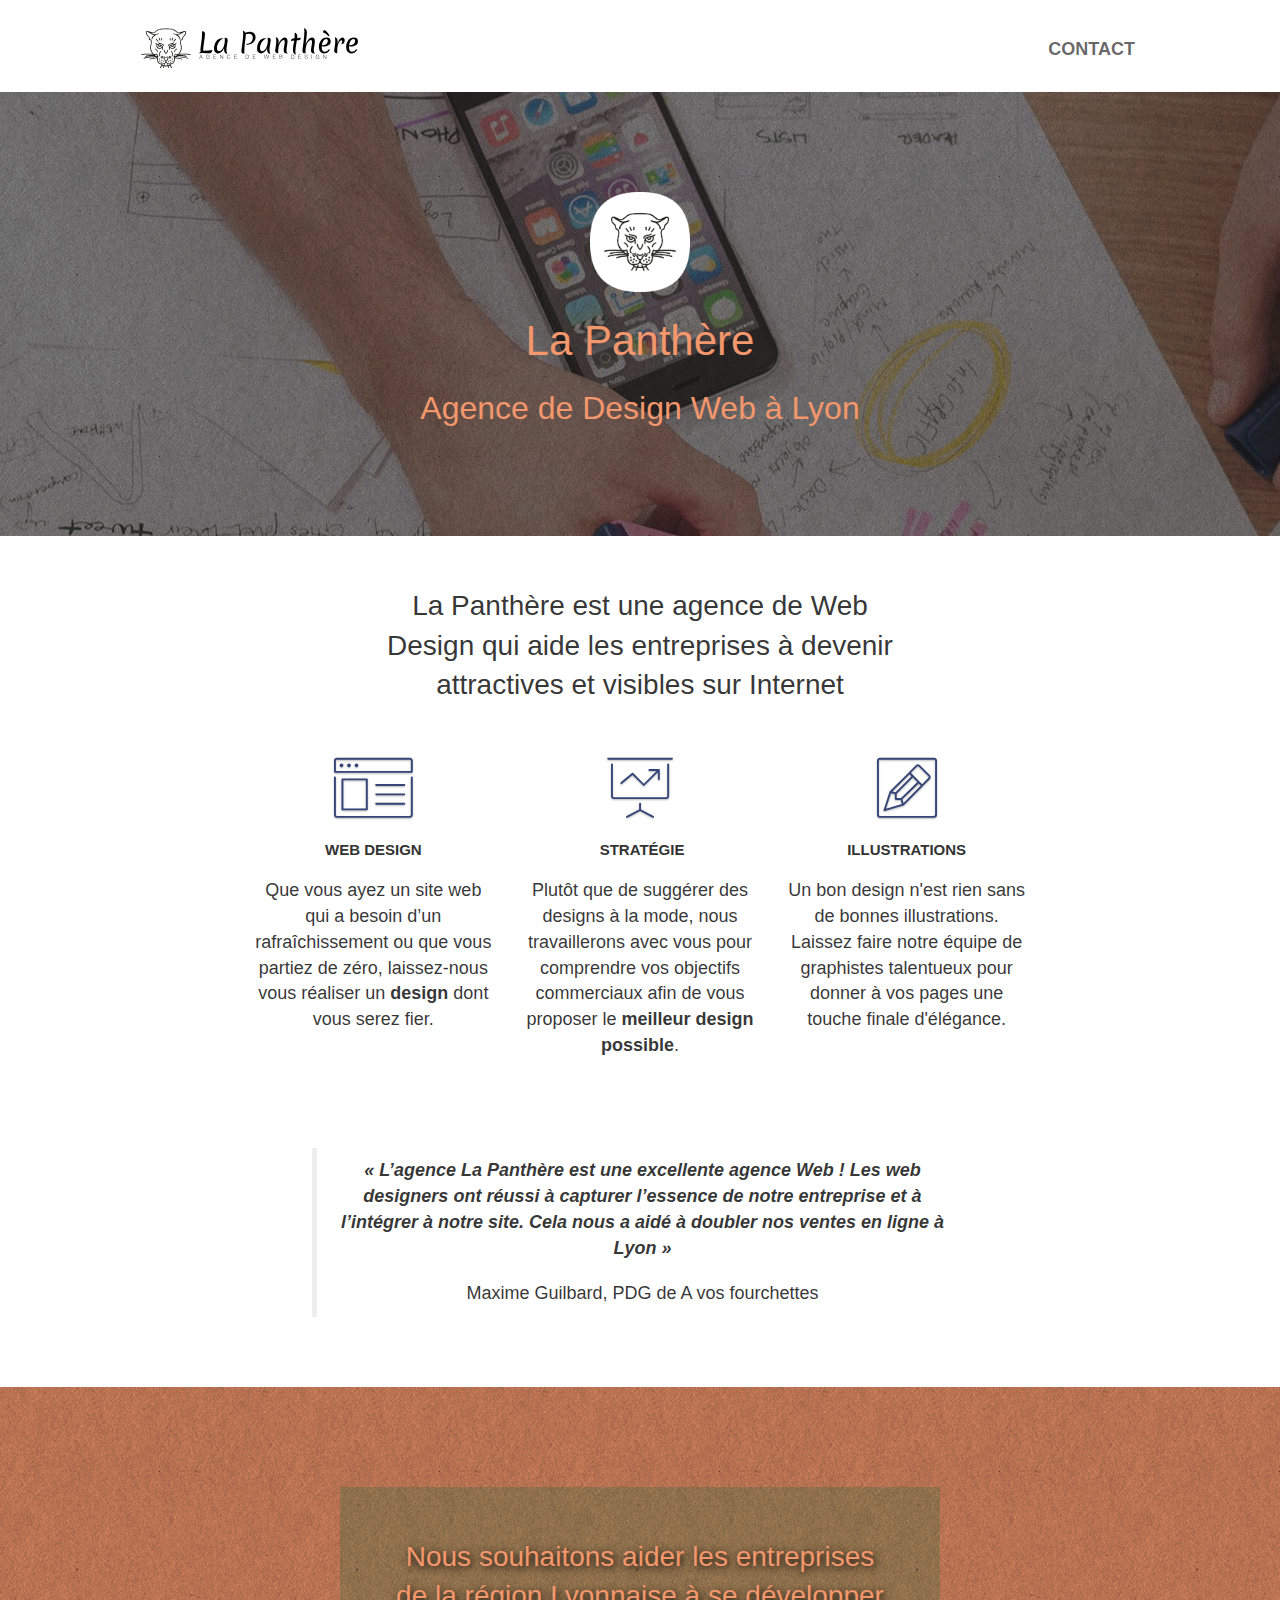
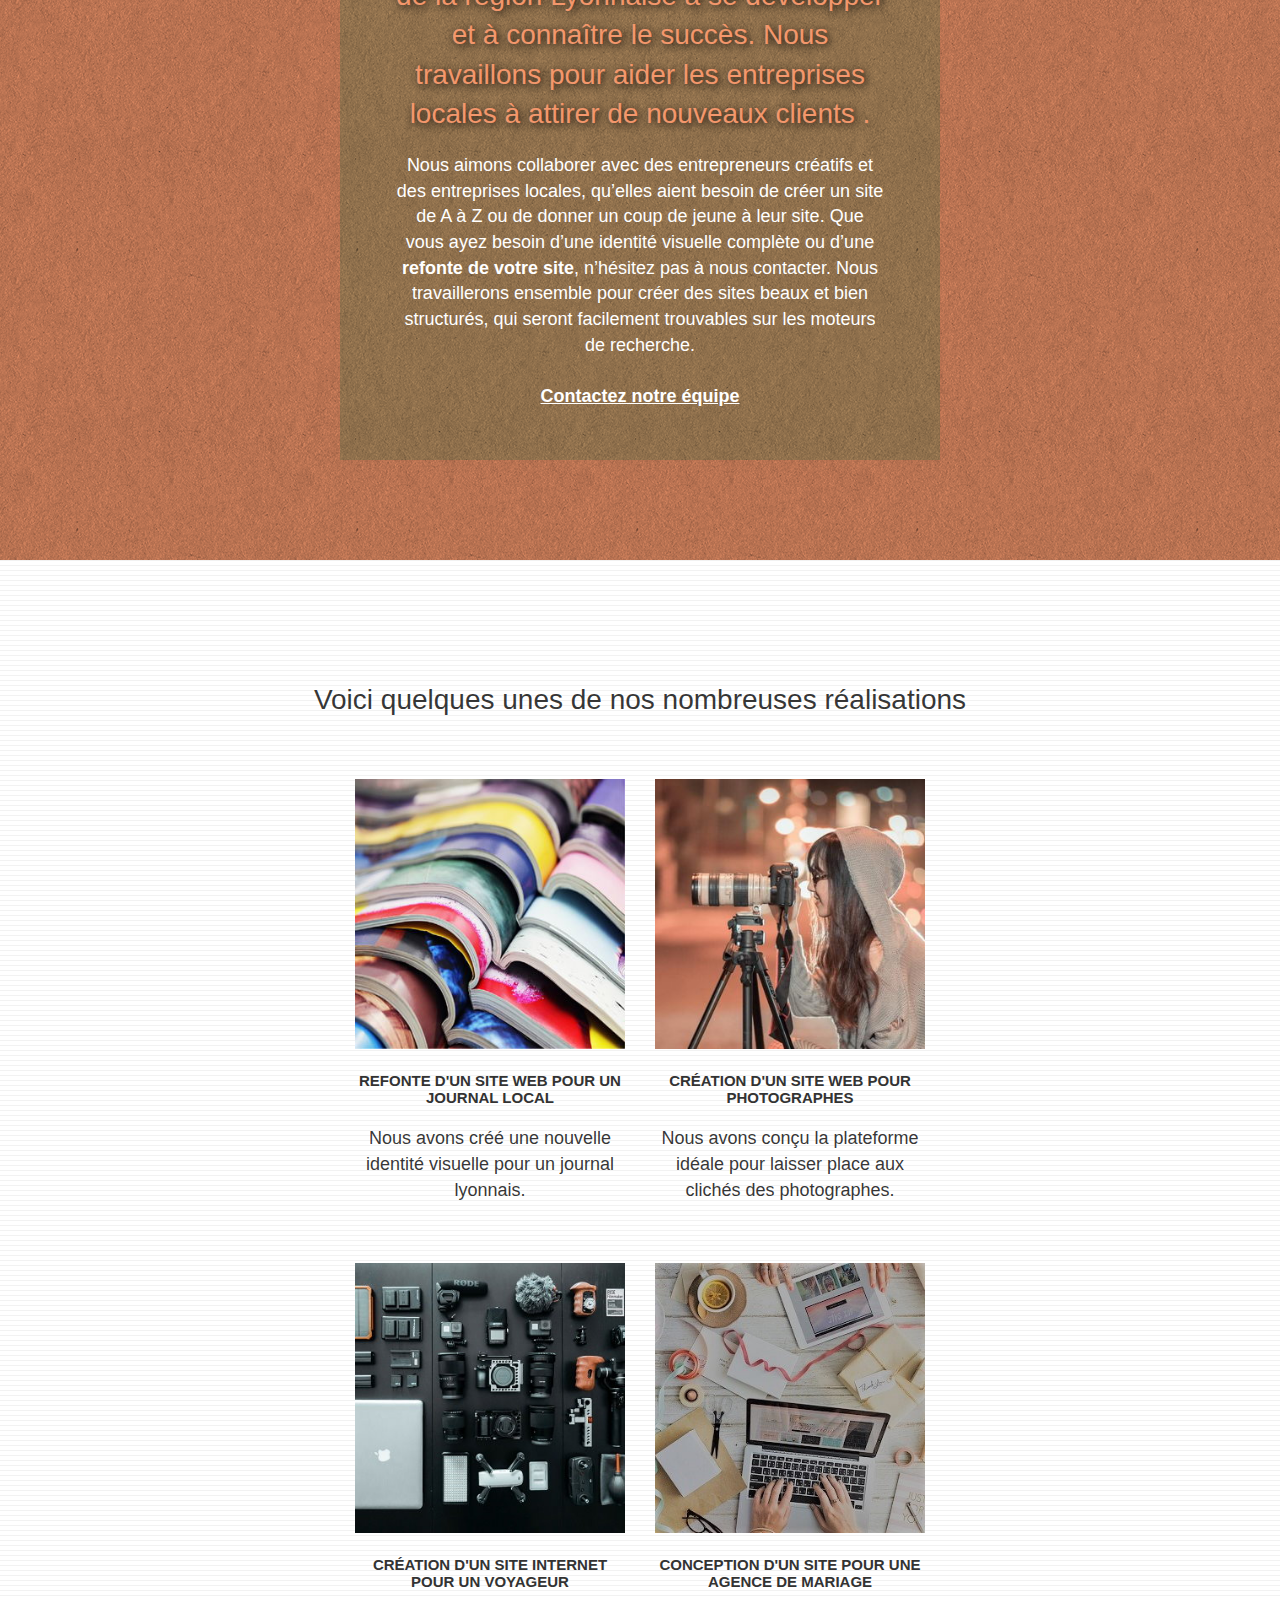
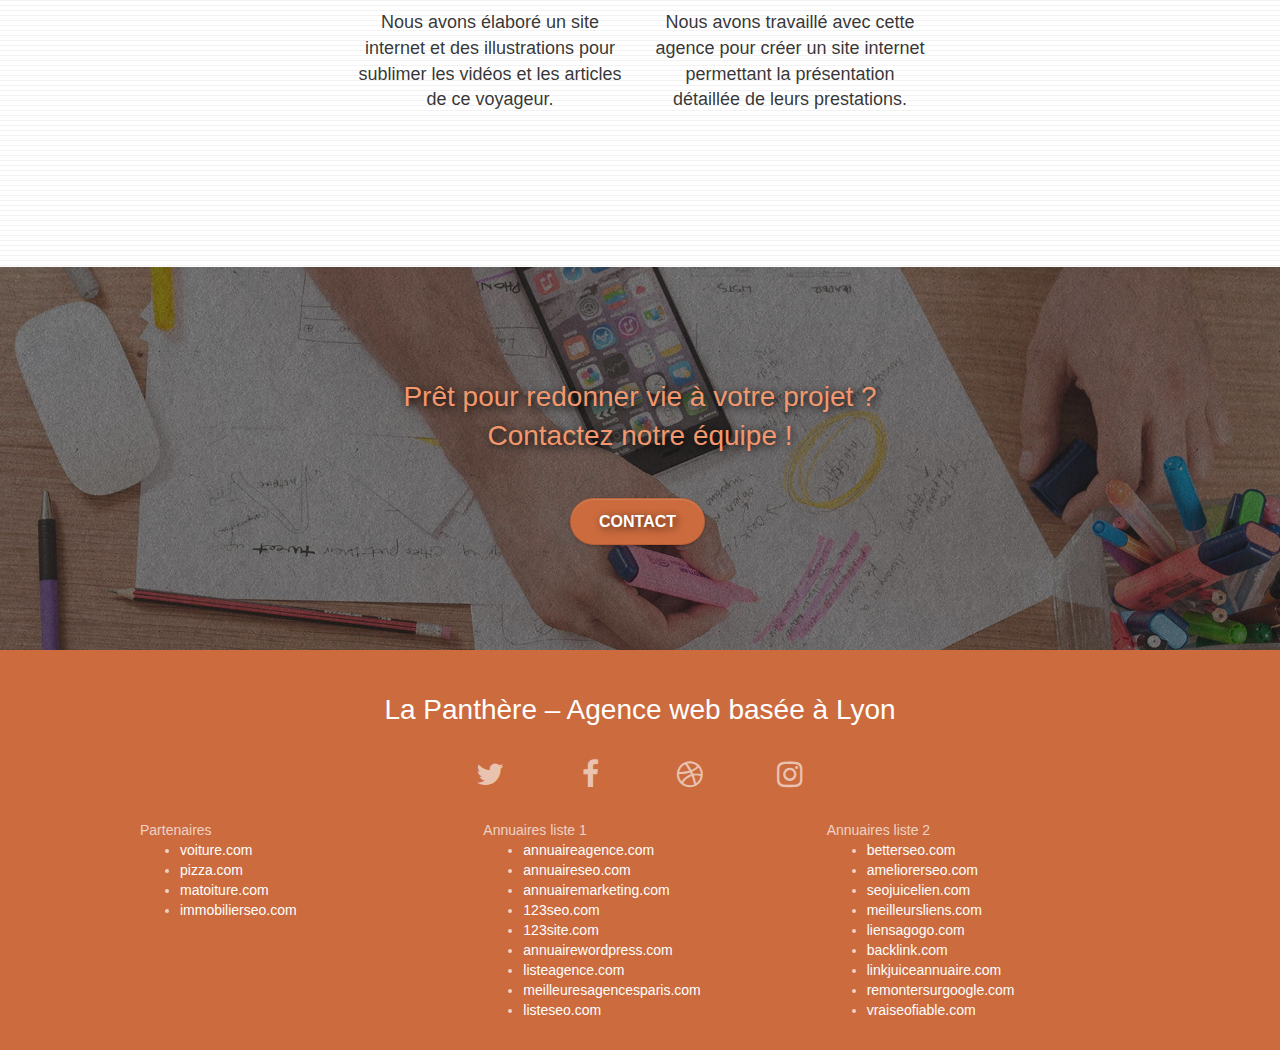
==== commit 6ad5f362: "version finale 2 – lighthouse" ====
--- a/index.html
+++ b/index.html
@@ -11,9 +11,9 @@
 	<link rel="stylesheet" type="text/css" href="./css/et-line.css">
     <title>La Panthère | Agence Web à Lyon</title>
 
-	<script src="./js/jquery-2.1.0.js"></script>
-	<script src="./js/bootstrap.js"></script>
-	<script src="./js/blocs.js"></script>
+	<script src="./js/jquery-2.1.0.js" defer></script>
+	<script src="./js/bootstrap.js" defer></script>
+	<script src="./js/blocs.js" defer></script>
 	<script src="./js/jquery.touchSwipe.js" defer></script>
 	<!-- <script src="./js/gmaps.js"></script> -->
 </head>
--- a/style.css
+++ b/style.css
@@ -823,7 +823,7 @@
 }
 
 .bg-presentation {
-    background-image: url("img/image-de-presentation.bmp");
+    background-image: url("img/image-de-presentation.jpg");
 }
 
 @media (max-width: 1024px) {
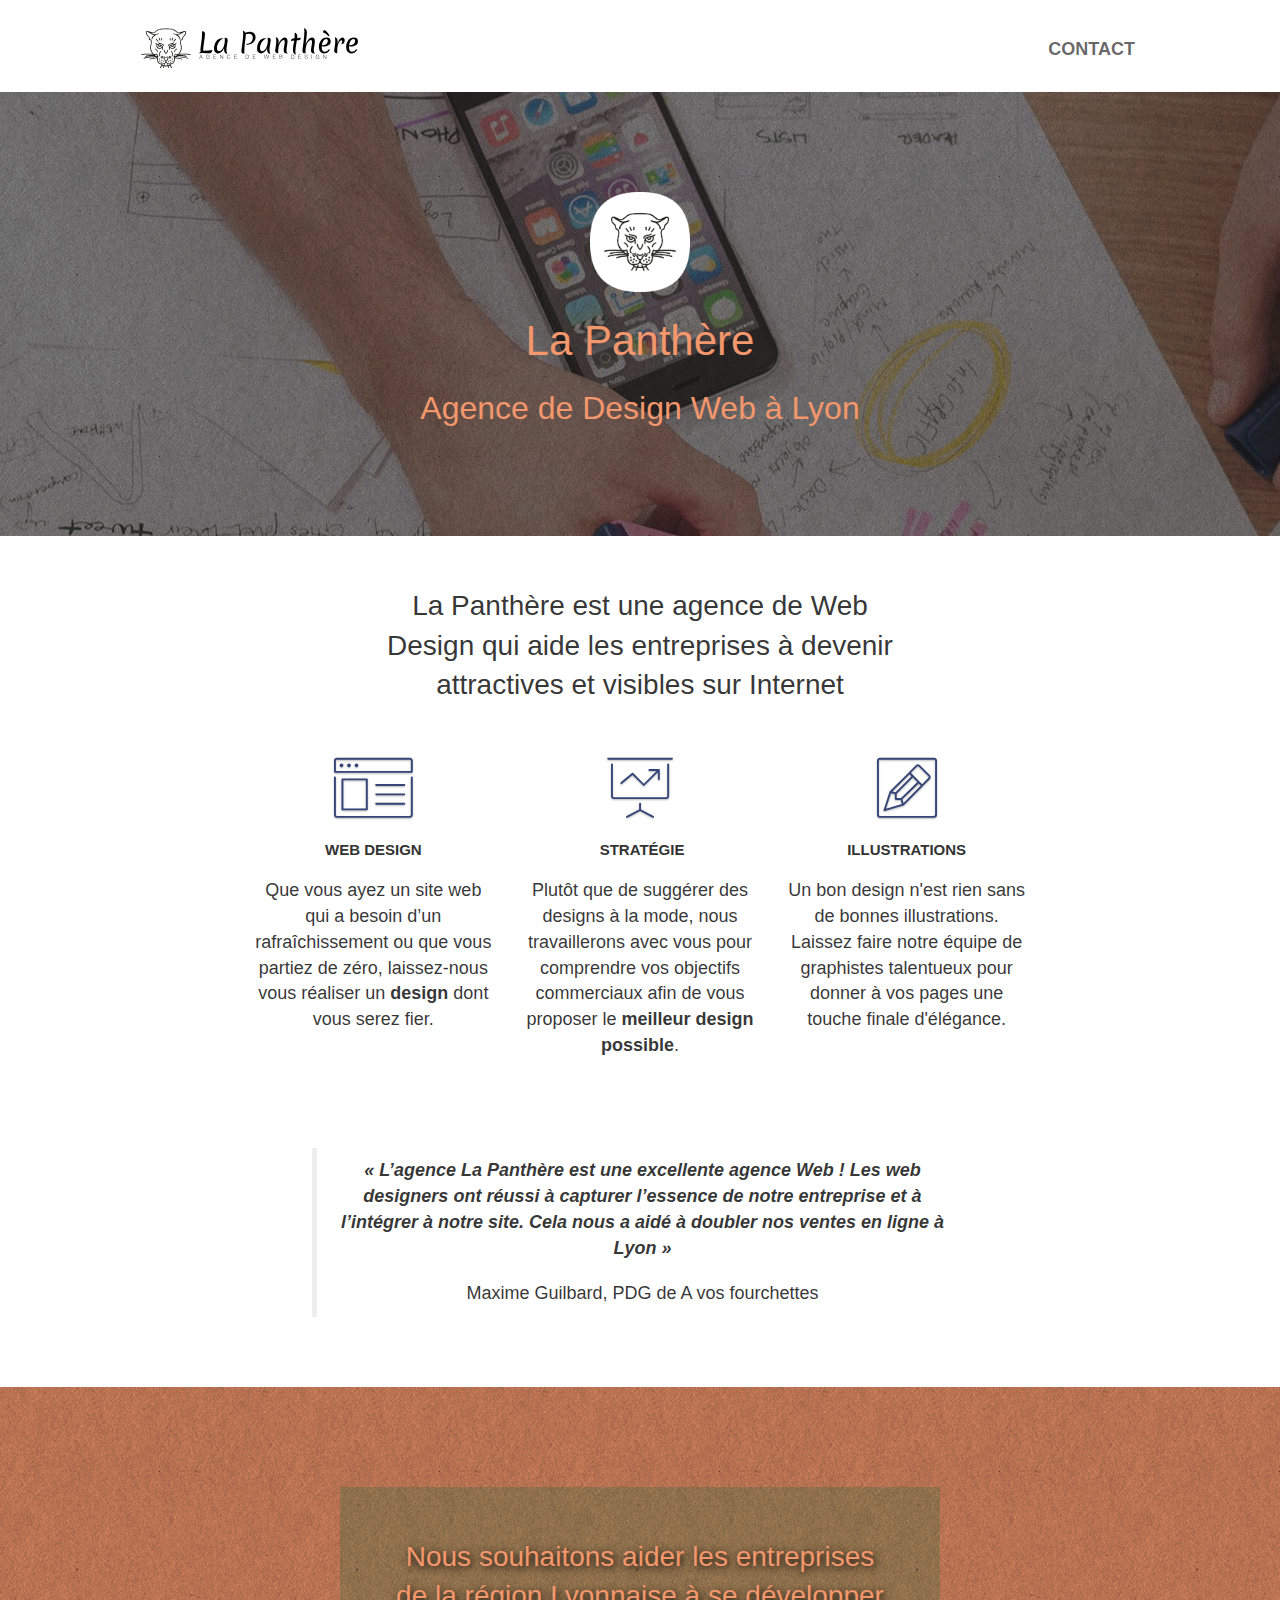
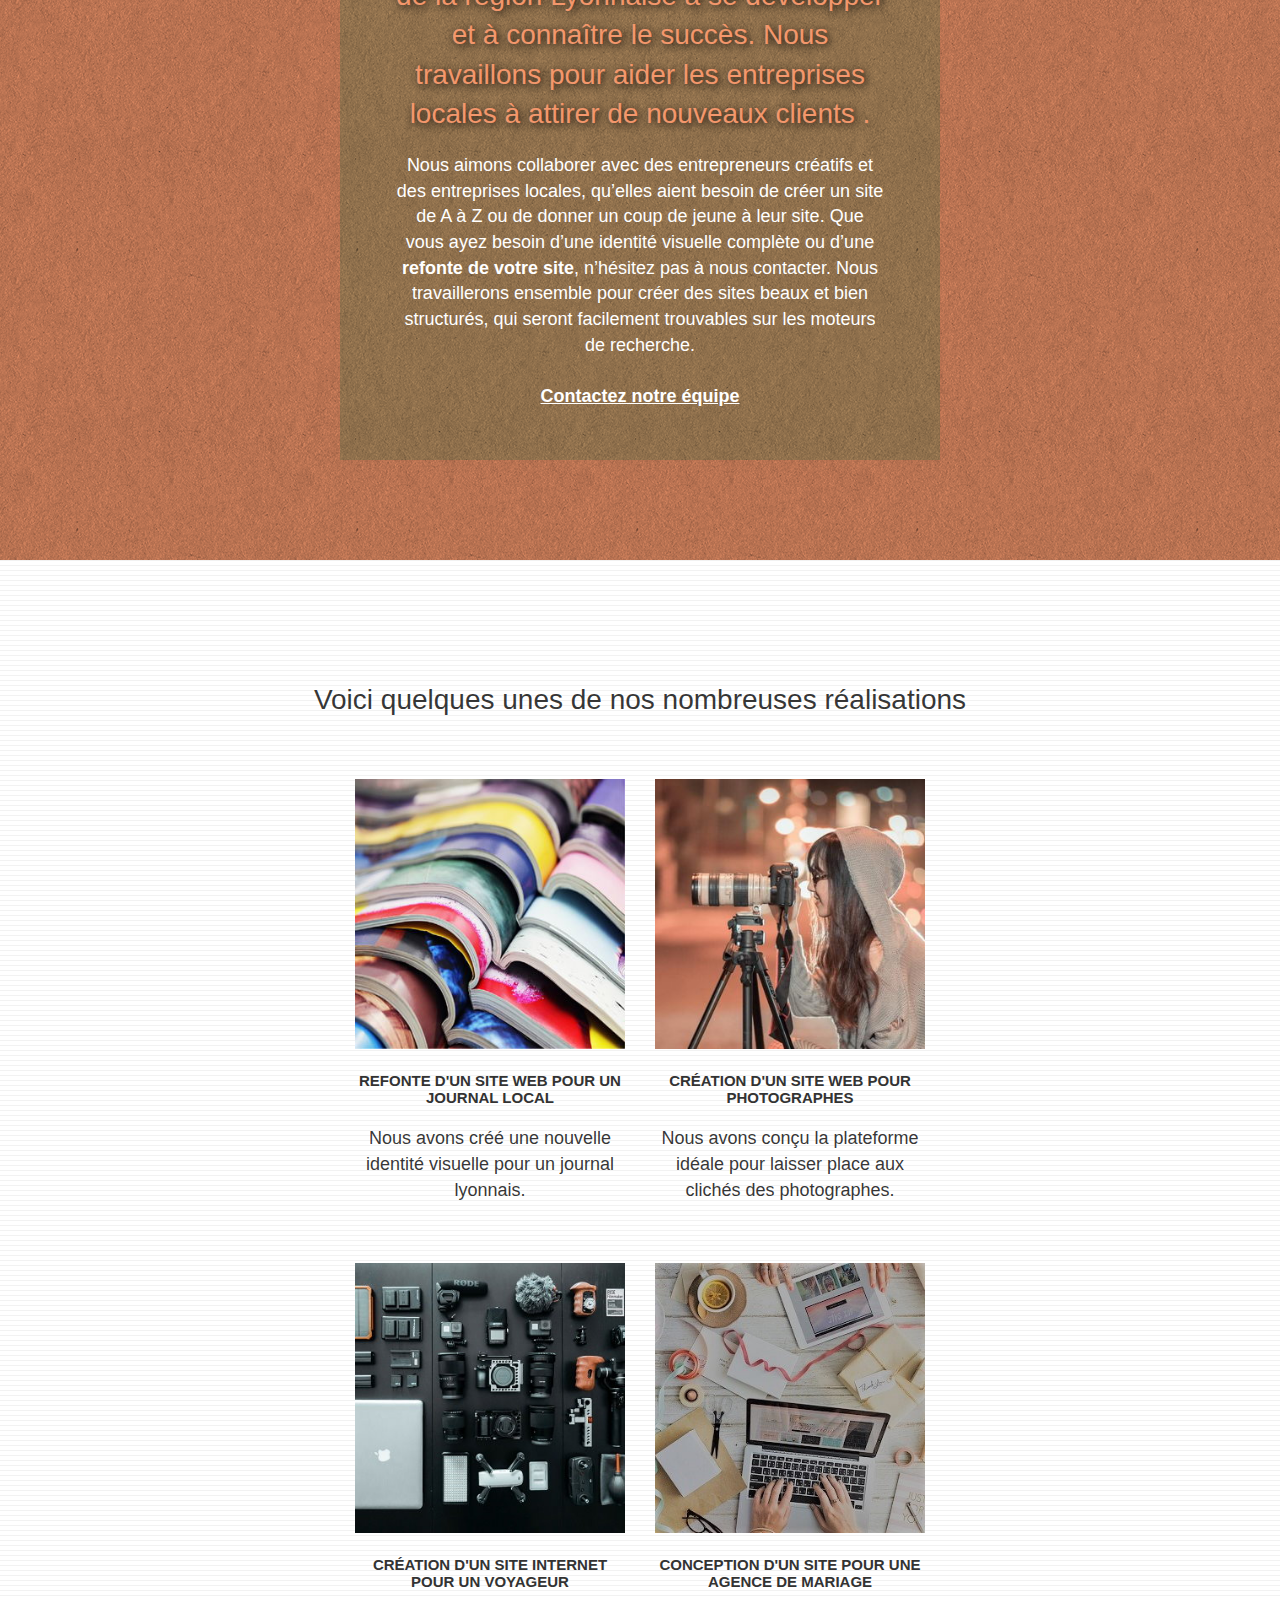
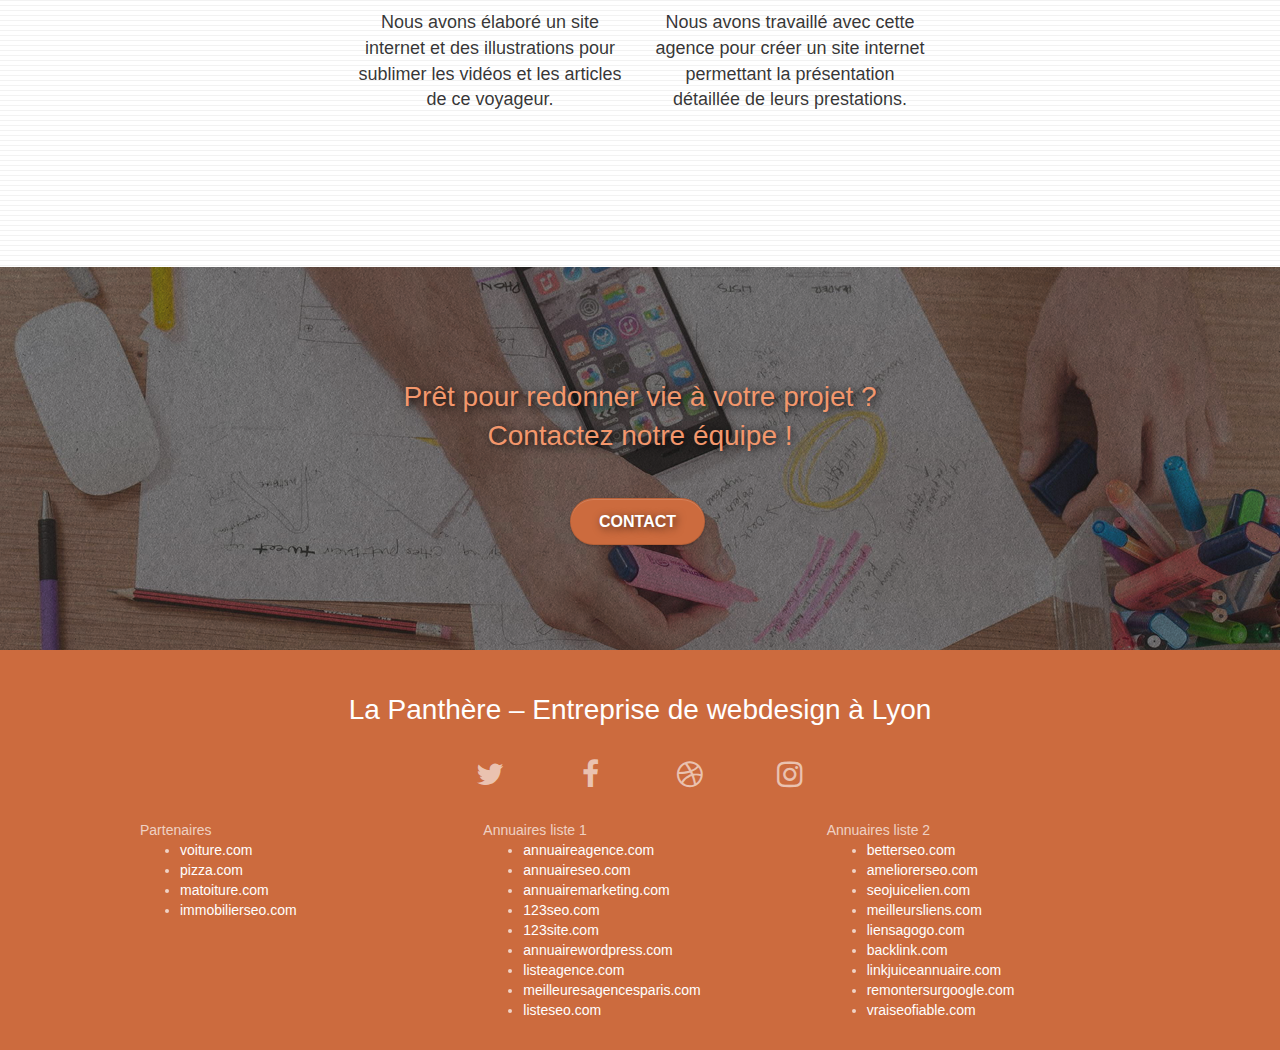
==== commit 5165682c: "version finale 3 – 2-3 modifs mineures" ====
--- a/index.html
+++ b/index.html
@@ -9,7 +9,7 @@
 	<link rel="stylesheet" type="text/css" href="style.css">
 	<link rel="stylesheet" type="text/css" href="./css/font-awesome.css">
 	<link rel="stylesheet" type="text/css" href="./css/et-line.css">
-    <title>La Panthère | Agence Web à Lyon</title>
+    <title>La Panthère | Entreprise de webdesign à Lyon</title>
 
 	<script src="./js/jquery-2.1.0.js" defer></script>
 	<script src="./js/bootstrap.js" defer></script>
@@ -204,7 +204,7 @@
 			<div class="col-sm-12">
 
 				<h2 class="text-center white soft-section-title">
-					La Panthère – Agence web basée à Lyon<br>
+					La Panthère – Entreprise de webdesign à Lyon<br>
 				</h2>
 
 				<div class="row row-no-gutters social">
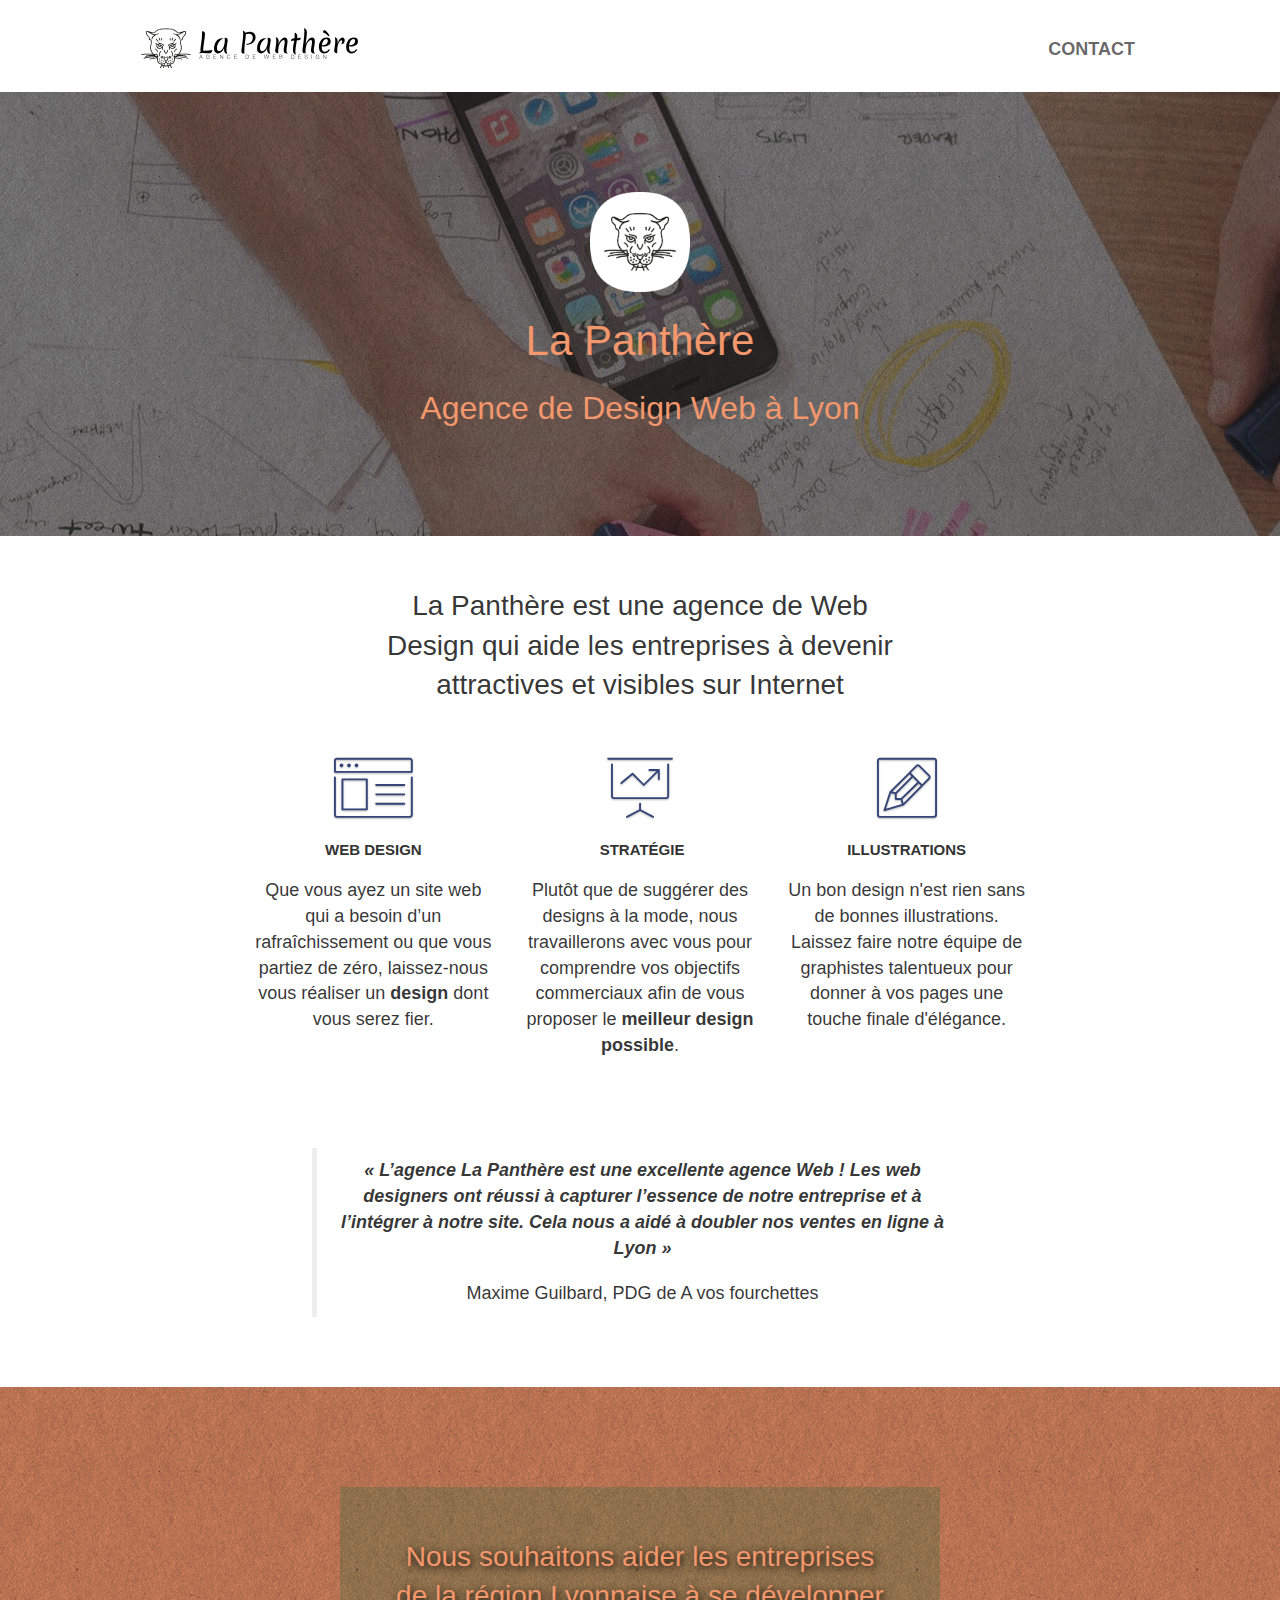
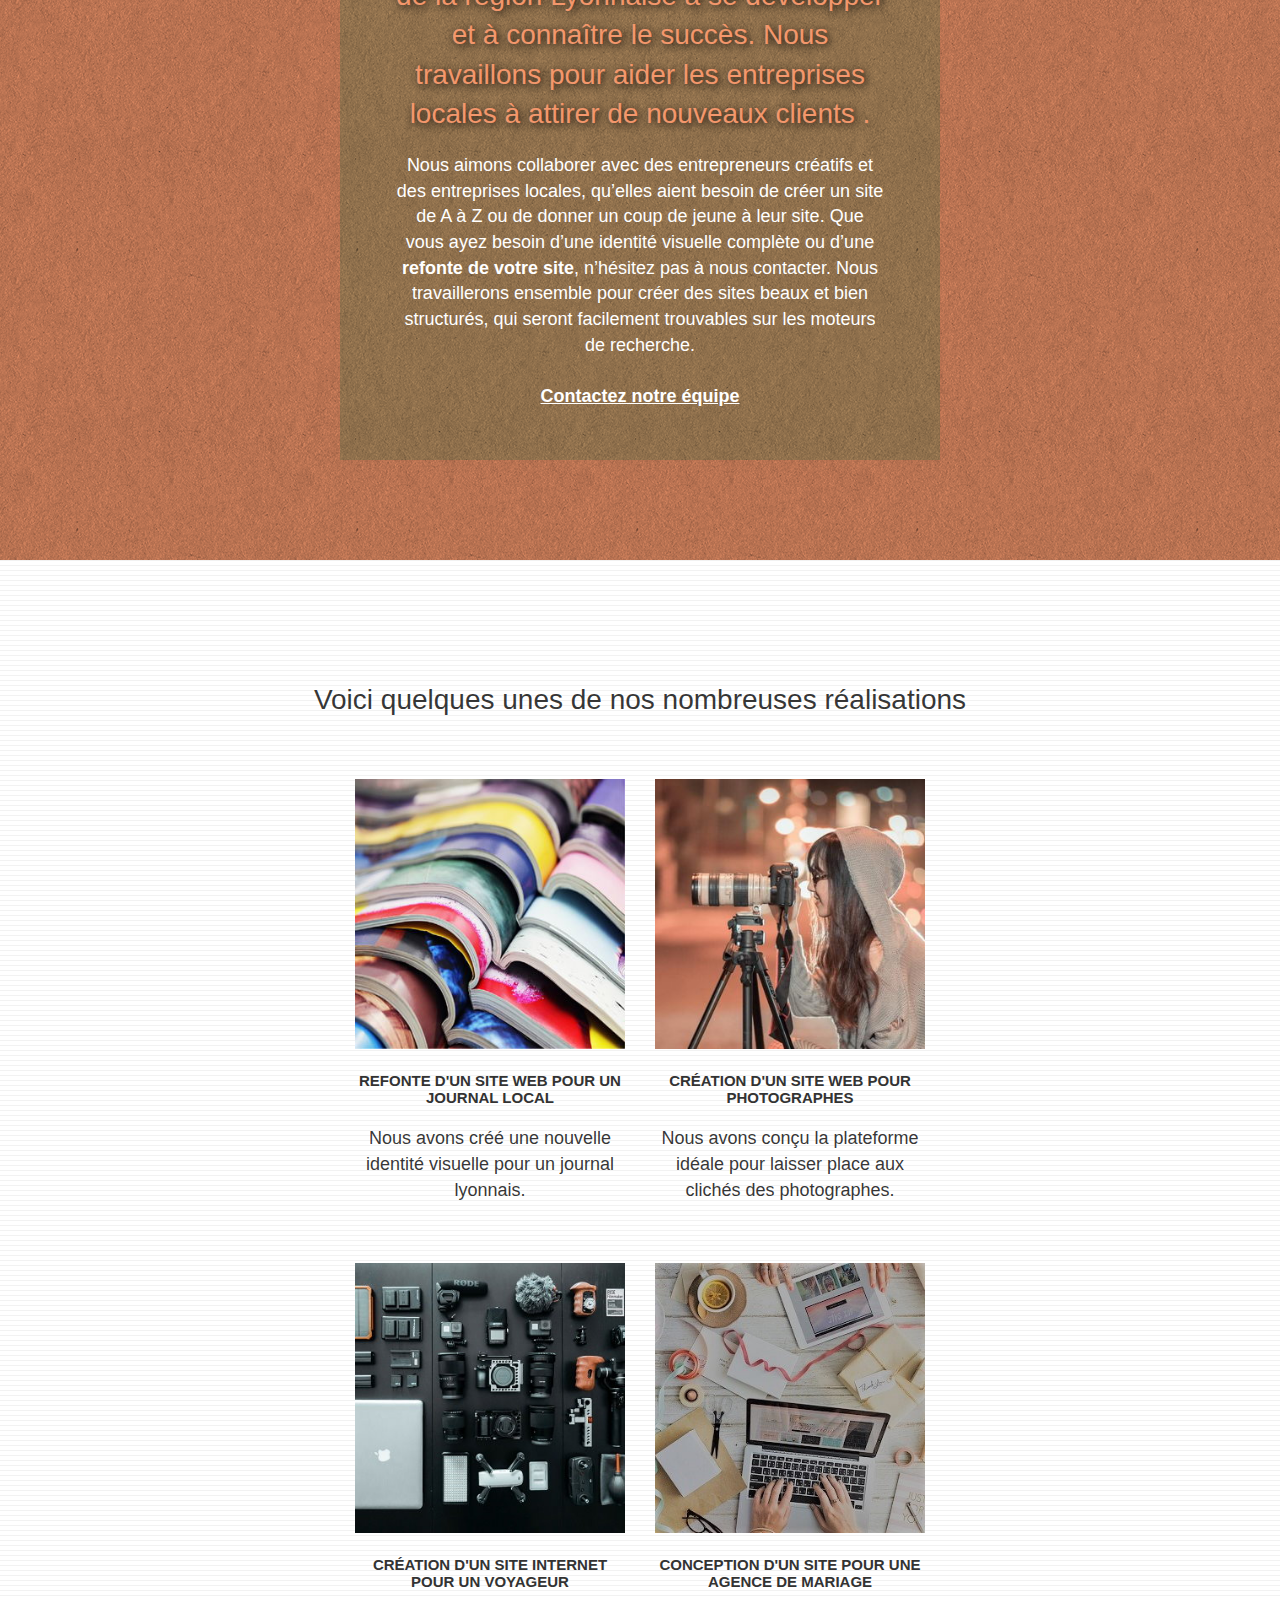
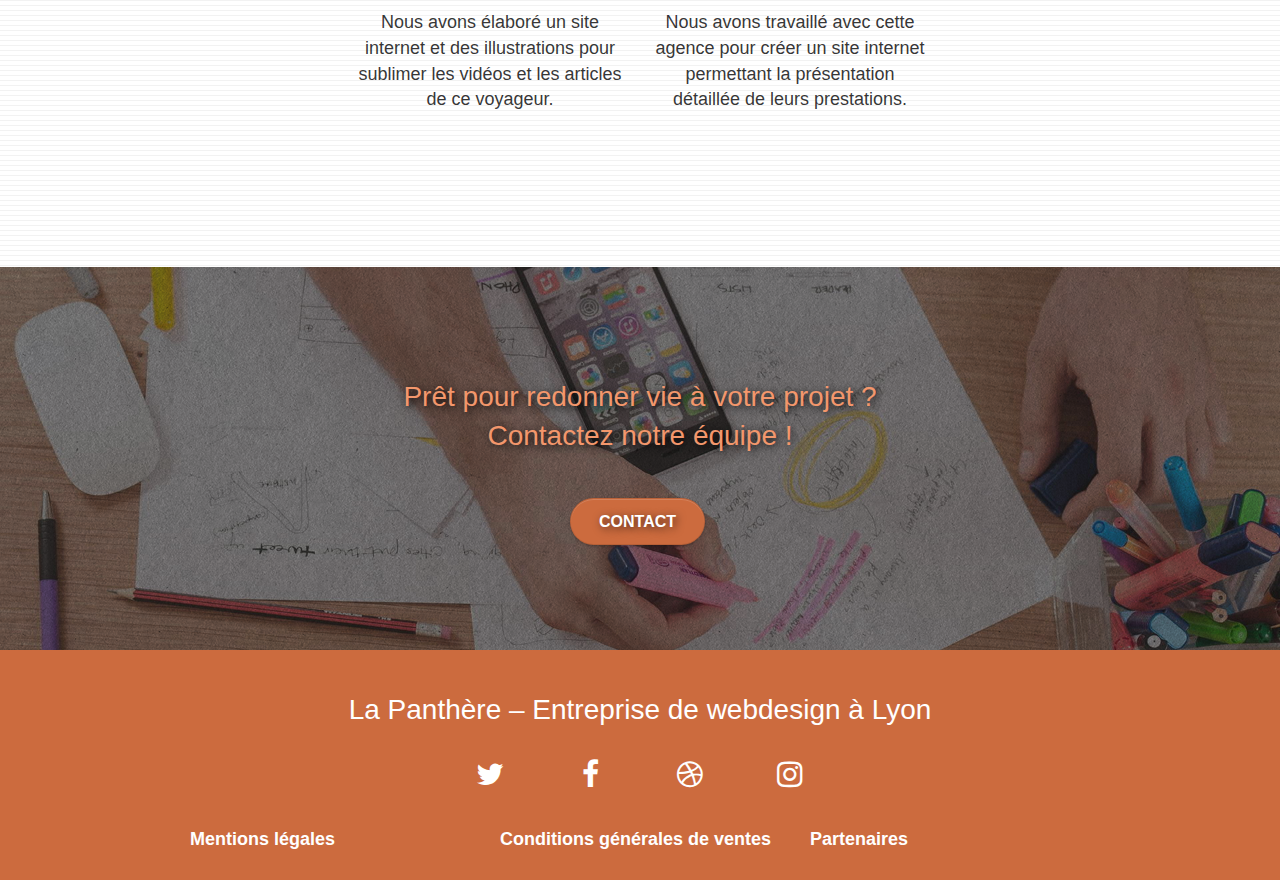
==== commit 38ef2c65: "bugix navbar mobile" ====
--- a/index.html
+++ b/index.html
@@ -15,7 +15,7 @@
 	<script src="./js/bootstrap.js" defer></script>
 	<script src="./js/blocs.js" defer></script>
 	<script src="./js/jquery.touchSwipe.js" defer></script>
-	<!-- <script src="./js/gmaps.js"></script> -->
+	<script src="./js/gmaps.js"></script>
 </head>
 
 <body>
@@ -28,6 +28,9 @@
 		<nav class="navbar row">
 			<div class="navbar-header">
 				<a class="navbar-brand" href="index.html"><img src="img/agence-la-panthere-monochrome.svg" alt="Logo de l’agence La Panthère" height="40" /></a>
+				<button id="nav-toggle" type="button" class="ui-navbar-toggle navbar-toggle" data-toggle="collapse" data-target=".navbar-1">
+					<span class="sr-only">Toggle navigation</span><span class="icon-bar"></span><span class="icon-bar"></span><span class="icon-bar"></span>
+				</button>
 			</div>
 			<div class="collapse navbar-collapse navbar-1 special-dropdown-nav">
 				<ul class="site-navigation nav navbar-nav">
@@ -198,7 +201,12 @@
 <!-- bloc-5-cta END -->
 
 <!-- Footer - bloc-8 -->
-<footer class="bloc d-bloc" id="bloc-8">
+
+<!-- Footer - bloc-8 END -->
+
+</main>
+
+<footer>
 	<div class="container bloc-sm">
 		<div class="row">
 			<div class="col-sm-12">
@@ -232,54 +240,22 @@
 
 
 				<div class="row">
-
 					<div class="col-sm-4">
-						Partenaires
-							<ul>
-								<li><a href="voiture.com">voiture.com</a></li>
-								<li><a href="pizza.com">pizza.com</a></li>
-								<li><a href="matoiture.com">matoiture.com</a></li>
-								<li><a href="immobilierseo.com">immobilierseo.com</a></li>
-							</ul>		
+						<h4>Mentions légales</h4>
 					</div>
 
 					<div class="col-sm-4">
-						Annuaires liste 1
-						<ul>
-							<li><a href="annuaireagence.com">annuaireagence.com</a></li>
-							<li><a href="annuaireseo.com">annuaireseo.com</a></li>
-							<li><a href="annuairemarketing.com">annuairemarketing.com</a></li>
-							<li><a href="123seoture.com">123seo.com</a></li>
-							<li><a href="123site.com">123site.com</a></li>
-							<li><a href="annuairewordpress.com">annuairewordpress.com</a></li>
-							<li><a href="listeagence.com">listeagence.com</a></li>
-							<li><a href="meilleuresagencesparis.com">meilleuresagencesparis.com</a></li>
-							<li><a href="listeseo.com">listeseo.com</a></li>
-						</ul>
+						<h4>Conditions générales de ventes</h4>
 					</div>
 
 					<div class="col-sm-4">
-						Annuaires liste 2
-						<ul>
-							<li><a href="betterseo.com">betterseo.com</a></li>
-							<li><a href="ameliorerseo.com">ameliorerseo.com</a></li>
-							<li><a href="seojuicelien.com">seojuicelien.com</a></li>
-							<li><a href="meilleursliens.com">meilleursliens.com</a></li>
-							<li><a href="liensagogo.com">liensagogo.com</a></li>
-							<li><a href="backlink.com">backlink.com</a></li>
-							<li><a href="linkjuiceannuaire.com">linkjuiceannuaire.com</a></li>
-							<li><a href="remontersurgoogle.com">remontersurgoogle.com</a></li>
-							<li><a href="vraiseofiable.com">vraiseofiable.com</a></li>
-						</ul>
+						<h4>Partenaires</h4>
 					</div>
 				</div>
 			</div>
 		</div>
 	</div>
 </footer>
-<!-- Footer - bloc-8 END -->
-
-</main>
 <!-- Principal conteneur END -->
     
 
--- a/style.css
+++ b/style.css
@@ -1056,7 +1056,8 @@
 
 h2.soft-section-title {font-size: 200%;}
 
-footer ul li>a {color: white;}
-#bloc-8 {background-color: #cc6b3e;}
+footer {color: white; background-color: #cc6b3e;}
+footer a {color: white;}
+footer h4 {color: inherit !important; font-weight: bold ;}
 
 :focus {border: 2px solid red;}